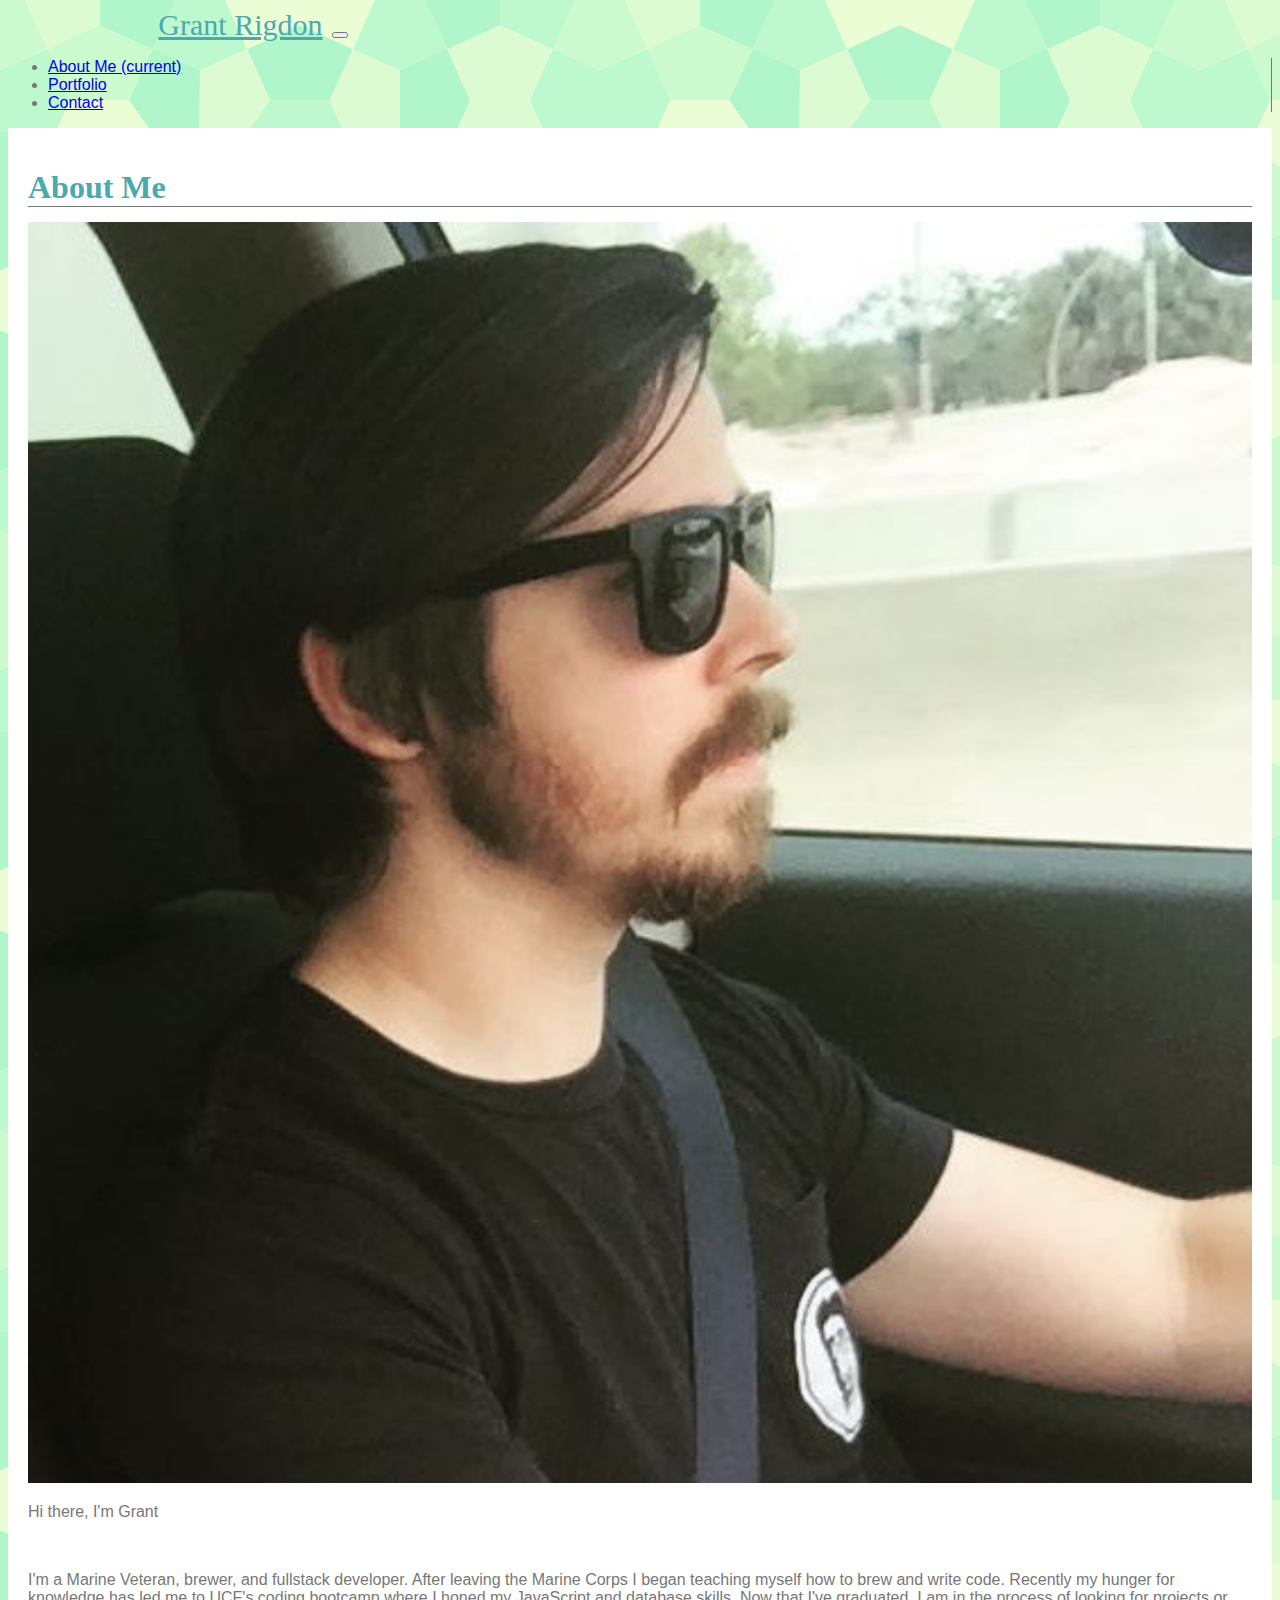
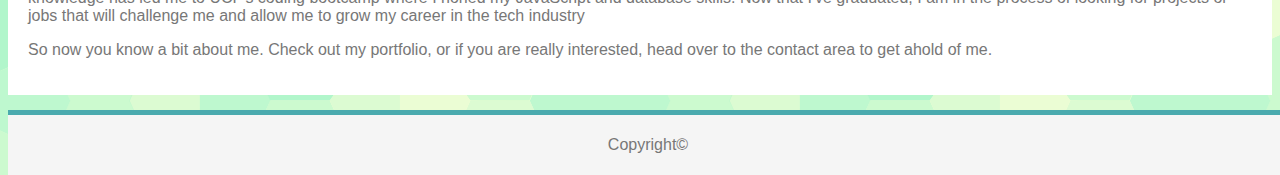
==== index.html @ 8a28193d "updated" ====
<!doctype html>
<html lang="en">

<head>
  <!-- Required meta tags -->
  <meta charset="utf-8">
  <meta name="viewport" content="width=device-width, initial-scale=1, shrink-to-fit=no">

  <!-- Bootstrap CSS -->
  <link rel="stylesheet" href="https://stackpath.bootstrapcdn.com/bootstrap/4.1.3/css/bootstrap.min.css" integrity="sha384-MCw98/SFnGE8fJT3GXwEOngsV7Zt27NXFoaoApmYm81iuXoPkFOJwJ8ERdknLPMO"
    crossorigin="anonymous">
  <link rel="stylesheet" href="assets/style.css">
  <title>About Me</title>

</head>

<body>
  <nav class="navbar navbar-expand-lg navbar-light bg-light">
    <a class="navbar-brand" href="index.html">Grant Rigdon</a>
    <button class="navbar-toggler" type="button" data-toggle="collapse" data-target="#navbarNav" aria-controls="navbarNav"
      aria-expanded="false" aria-label="Toggle navigation">
      <span class="navbar-toggler-icon"></span>
    </button>
    <div class="collapse navbar-collapse" id="navbarNav">
      <ul class="navbar-nav ml-auto">
        <li class="nav-item active">
          <a class="nav-link" href="index.html">About Me <span class="sr-only">(current)</span></a>
        </li>
        <li class="nav-item">
          <a class="nav-link" href="portfolio.html">Portfolio</a>
        </li>
        <li class="nav-item">
          <a class="nav-link" href="contact.html">Contact</a>
        </li>
      </ul>
    </div>
  </nav>
  <div class="container box">
    <h1>About Me</h1>
    <div class="row">
      <div class="col-md-4">
        <img src="assets/pic.jpg">
      </div>
      <div class="col-md-8">
        <p>Hi there, I'm Grant</p>
        <br>
        <p>I'm a Marine Veteran, brewer, and fullstack developer. After leaving the Marine Corps I began teaching myself how to brew and write code. Recently my hunger for knowledge has led me to UCF's coding bootcamp where I honed my JavaScript and database skills. Now that I've graduated, I am in the process of looking for projects or jobs that will challenge me and allow me to grow my career in the tech industry</p>
        <p>So now you know a bit about me. Check out my portfolio, or if you are really interested, head over to the contact area to get ahold of me.</p>
      </div>
    </div>


  </div>
  <footer class="footer">
    <div class="container">
      <span class="text-muted">Copyright&copy;</span>
    </div>
  </footer>

  <!-- Optional JavaScript -->
  <!-- jQuery first, then Popper.js, then Bootstrap JS -->
  <script src="https://code.jquery.com/jquery-3.3.1.slim.min.js" integrity="sha384-q8i/X+965DzO0rT7abK41JStQIAqVgRVzpbzo5smXKp4YfRvH+8abtTE1Pi6jizo"
    crossorigin="anonymous"></script>
  <script src="https://cdnjs.cloudflare.com/ajax/libs/popper.js/1.14.3/umd/popper.min.js" integrity="sha384-ZMP7rVo3mIykV+2+9J3UJ46jBk0WLaUAdn689aCwoqbBJiSnjAK/l8WvCWPIPm49"
    crossorigin="anonymous"></script>
  <script src="https://stackpath.bootstrapcdn.com/bootstrap/4.1.3/js/bootstrap.min.js" integrity="sha384-ChfqqxuZUCnJSK3+MXmPNIyE6ZbWh2IMqE241rYiqJxyMiZ6OW/JmZQ5stwEULTy"
    crossorigin="anonymous"></script>
</body>

</html>
---- assets/style.css ----
html {
    position: relative;
    min-height: 100%;
}

body {
    background-image: url(congruent_pentagon.png);
    font-family: 'Arial', 'Helvetica Neue', Helvetica, sans-serif;
    color: #777777;
}

.navbar-light .navbar-brand {
    font-family: 'Georgia', Times, Times New Roman, serif;
    font-size: 30px;
    margin-left: 11.5%;
    color: #4aaaae;   
    padding: 5px; 
}

.nav-item {
    border-right: #777 solid 1px;
}

.box {
    background-color: #fff;
    margin-top: 15px;
    padding: 20px;
    margin-bottom: 80px;
}

img {
    width: 100%;
    height: auto;
}

.card-img {
    width: 240px;
    height: 240px;
}

h1 {
    color: #4aaaae;
    font-family: 'Georgia', Times, Times New Roman, serif;
    border-bottom: 1px solid #777;
    width: 100%;
    margin-bottom: 15px;
}

.footer {
    position: absolute;
    bottom: 0;
    width: 100%;
    height: 60px;
    line-height: 60px;
    background-color: #f5f5f5;
    text-align: center;
    border-top: 5px solid #4aaaae;
}

.card {
    margin: 20px;
}

.card-title {
    background-color: #4aaaae;
    text-align: center;
    padding: 20px;
    bottom: 15px;
    left: 0px;
    position: absolute;
    width: 100%;
}
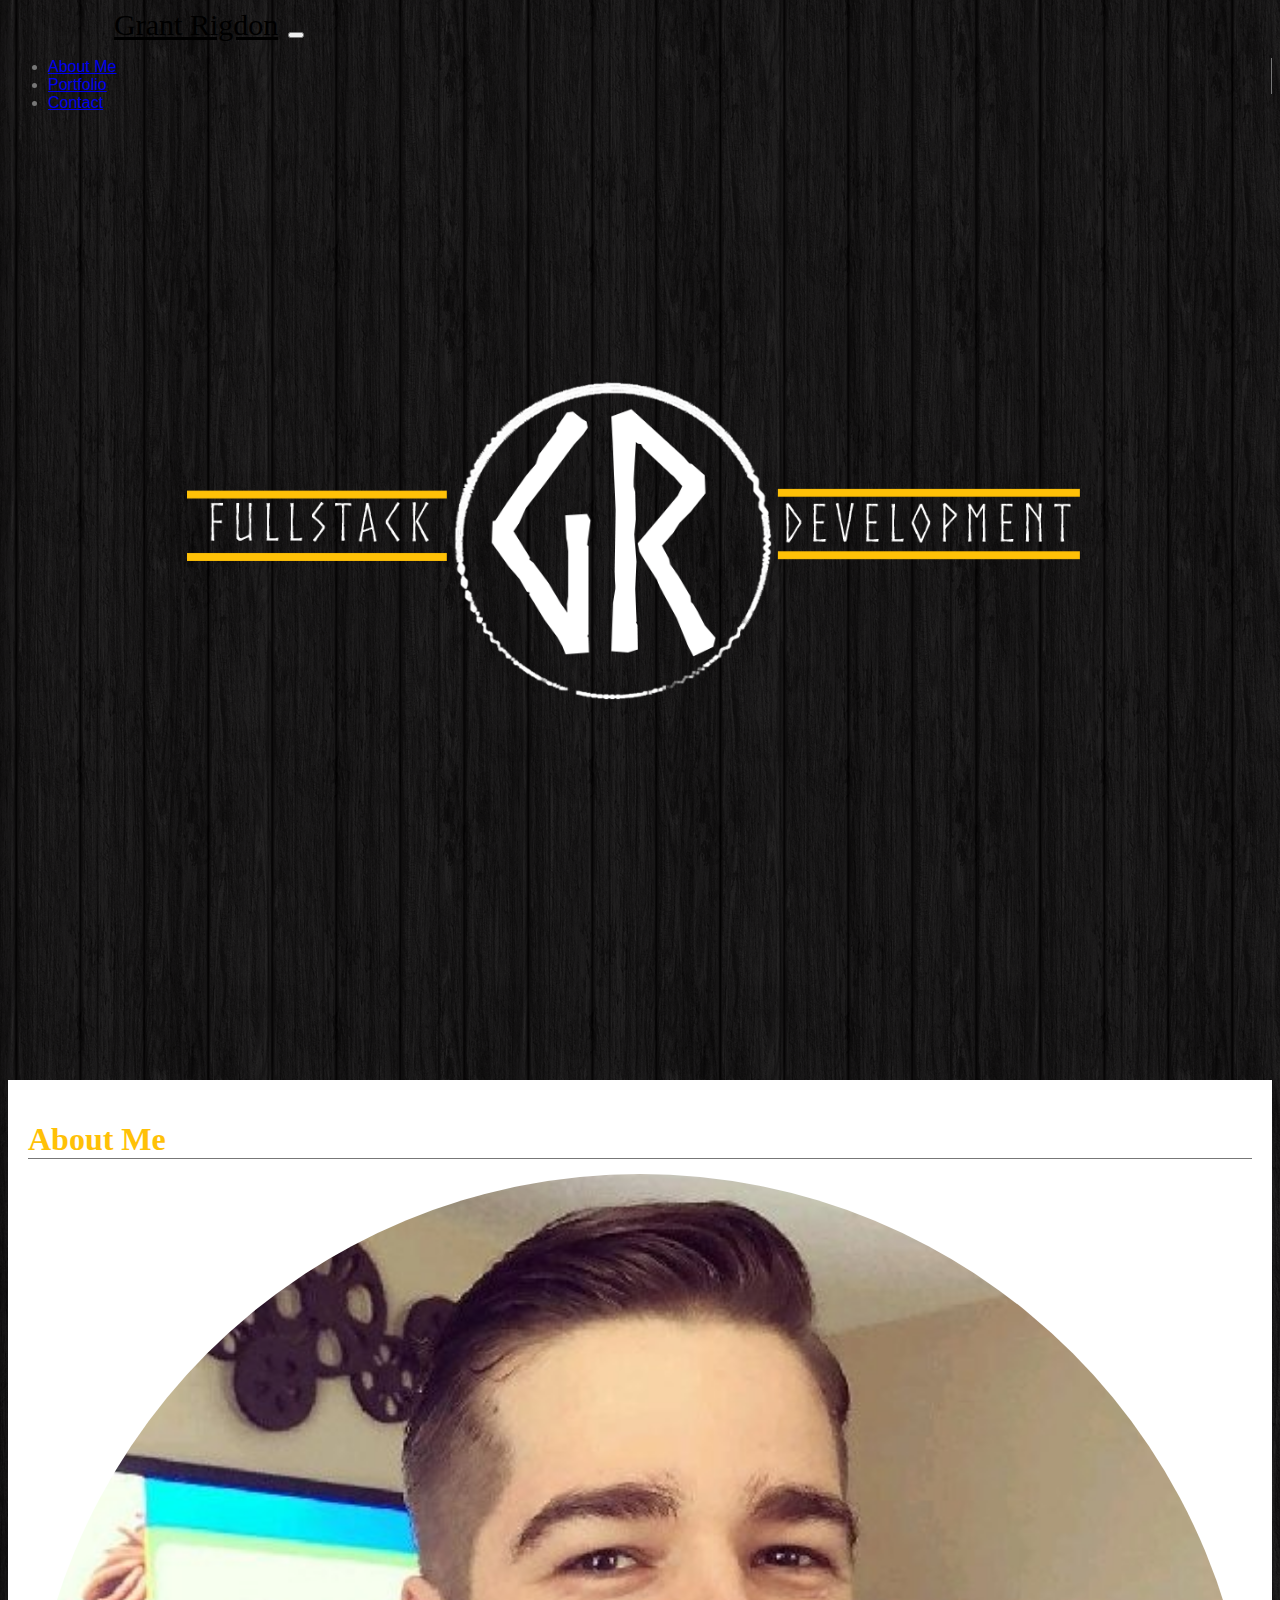
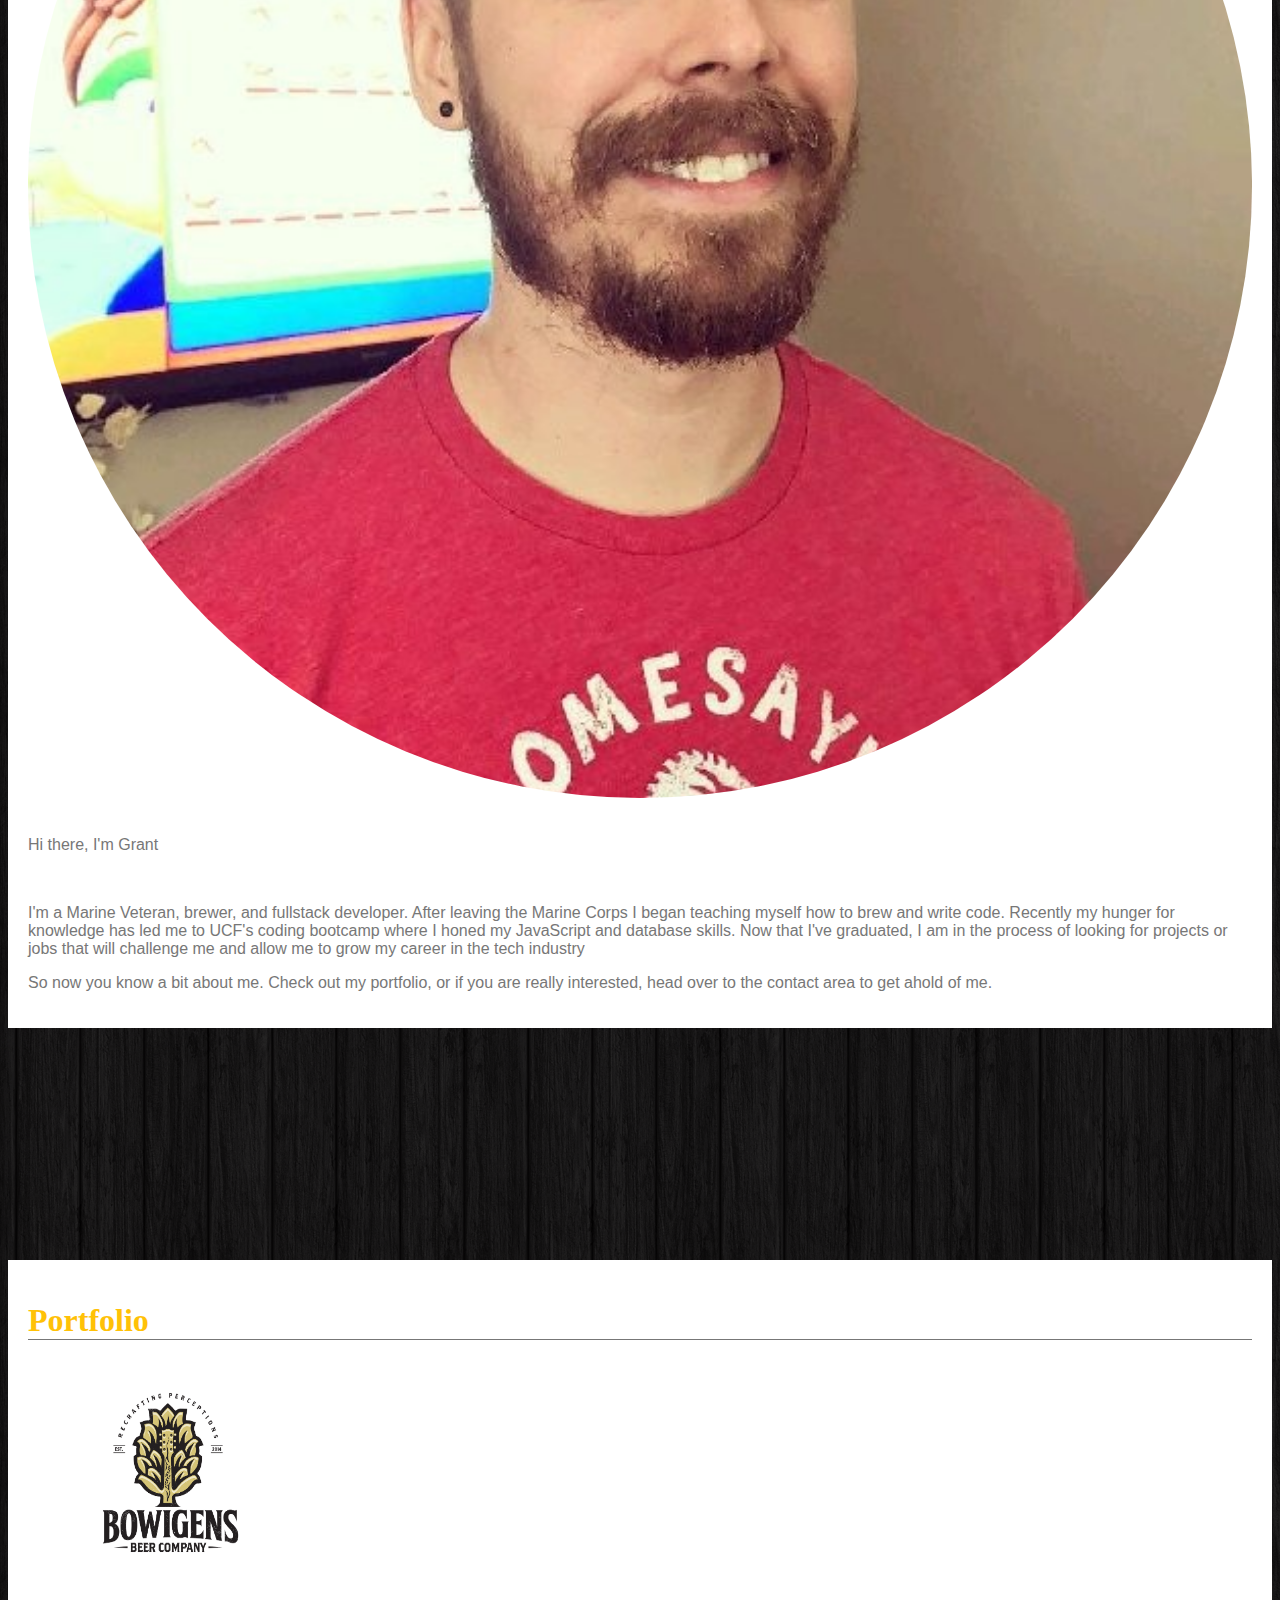
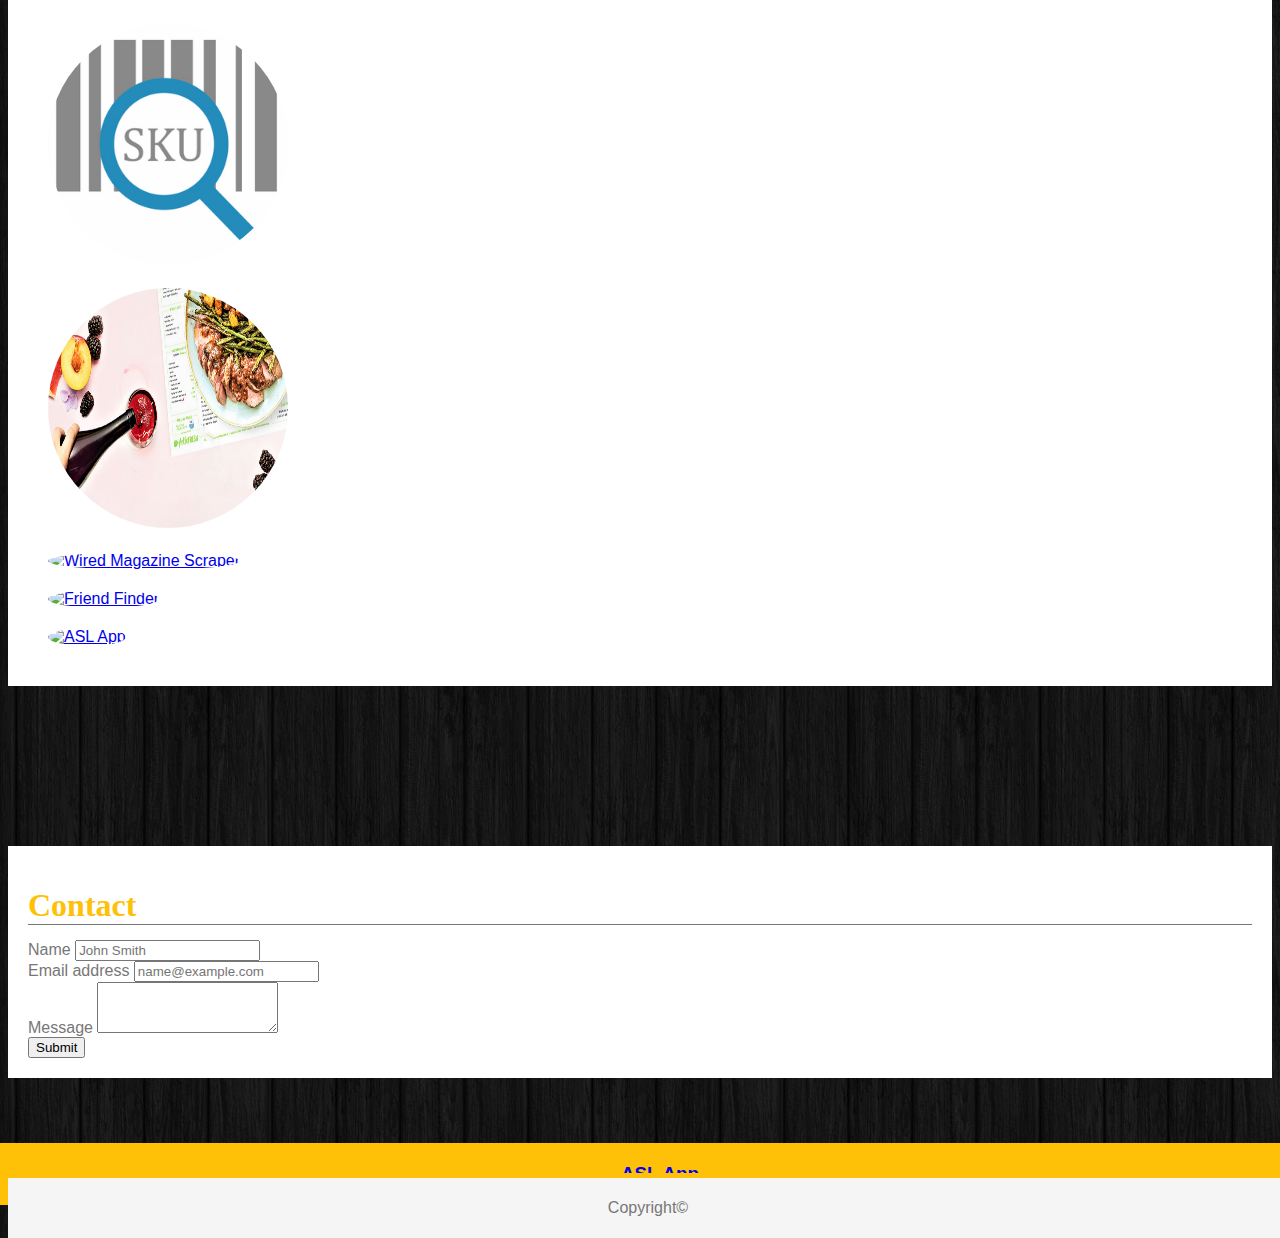
==== commit b2aecfdc: "new coloring" ====
--- a/index.html
+++ b/index.html
@@ -10,38 +10,47 @@
   <link rel="stylesheet" href="https://stackpath.bootstrapcdn.com/bootstrap/4.1.3/css/bootstrap.min.css" integrity="sha384-MCw98/SFnGE8fJT3GXwEOngsV7Zt27NXFoaoApmYm81iuXoPkFOJwJ8ERdknLPMO"
     crossorigin="anonymous">
   <link rel="stylesheet" href="assets/style.css">
-  <title>About Me</title>
+  <title>Grant Rigdon</title>
 
 </head>
 
 <body>
-  <nav class="navbar navbar-expand-lg navbar-light bg-light">
-    <a class="navbar-brand" href="index.html">Grant Rigdon</a>
+  <nav class="navbar navbar-expand-lg fixed-top navbar-light bg-light">
+    <a class="navbar-brand" href="#logo">Grant Rigdon</a>
     <button class="navbar-toggler" type="button" data-toggle="collapse" data-target="#navbarNav" aria-controls="navbarNav"
       aria-expanded="false" aria-label="Toggle navigation">
       <span class="navbar-toggler-icon"></span>
     </button>
     <div class="collapse navbar-collapse" id="navbarNav">
       <ul class="navbar-nav ml-auto">
-        <li class="nav-item active">
-          <a class="nav-link" href="index.html">About Me <span class="sr-only">(current)</span></a>
+        <li class="nav-item line">
+          <a class="nav-link" href="#about">About Me </a>
+        </li>
+        <li class="nav-item line">
+          <a class="nav-link" href="#portfolio">Portfolio</a>
         </li>
         <li class="nav-item">
-          <a class="nav-link" href="portfolio.html">Portfolio</a>
-        </li>
-        <li class="nav-item">
-          <a class="nav-link" href="contact.html">Contact</a>
+          <a class="nav-link" href="#contact">Contact</a>
         </li>
       </ul>
     </div>
   </nav>
+  <div id="logo">
+    <img id="gr" src="assets/GRANT LOGO.png">
+  </div>
+  <div id="about">
+  <br>
+  <br>
+  <br>
+  <br>
   <div class="container box">
     <h1>About Me</h1>
     <div class="row">
       <div class="col-md-4">
-        <img src="assets/pic.jpg">
+        <img src="assets/pic.png">
       </div>
       <div class="col-md-8">
+        <br>
         <p>Hi there, I'm Grant</p>
         <br>
         <p>I'm a Marine Veteran, brewer, and fullstack developer. After leaving the Marine Corps I began teaching myself how to brew and write code. Recently my hunger for knowledge has led me to UCF's coding bootcamp where I honed my JavaScript and database skills. Now that I've graduated, I am in the process of looking for projects or jobs that will challenge me and allow me to grow my career in the tech industry</p>
@@ -49,7 +58,118 @@
       </div>
     </div>
 
-
+  </div>
+  <div id="portfolio">
+  <br>
+  <br>
+  <br>
+  <br>
+    <div class="container box">
+      <h1>Portfolio</h1>
+      <div class="row">
+        <div class="col-m-3">
+          <a href="https://www.bowigens.com/">
+            <div class="card bg-dark text-white">
+            
+              <img class="card-img" src="assets/logo.jpg" alt="Bowigens Beer Co">
+            
+              <div class="card-img-overlay">
+                <h3 class="card-title">Bowigens</h3>
+              </div>
+            </div>
+          </a>
+        </div>
+        <div class="col-m-3">
+          <a href="https://sku-agent.herokuapp.com/">
+            <div class="card bg-dark text-white">
+            
+              <img class="card-img" src="assets/sku.png" alt="Bowigens Beer Co">
+            
+              <div class="card-img-overlay">
+                <h3 class="card-title">Sku-Agent</h3>
+              </div>
+            </div>
+          </a>
+          
+        </div>
+      
+        <div class="col-m-3">
+          <a href="https://grant-rigdon.github.io/wine-down-4-what/">
+            <div class="card bg-dark text-white">
+            
+              <img class="card-img" src="assets/image1.v2.jpg" alt="wine down 4 what">
+            
+              <div class="card-img-overlay">
+                <h3 class="card-title">Wine Down 4 What</h3>
+              </div>
+            </div>
+          </a>
+        </div>
+      </div>
+      <div class="row">        
+        <div class="col-m-3">
+          <a href="https://morning-peak-99866.herokuapp.com/">
+            <div class="card bg-dark text-white">
+            
+              <img class="card-img" src="http://www.userlogos.org/files/logos/Han%20Hong/wired.gif" alt="Wired Magazine Scraper">
+            
+              <div class="card-img-overlay">
+                <h3 class="card-title">Mongo Scraper</h3>
+              </div>
+            </div>
+          </a>
+        </div>
+           
+      
+        <div class="col-m-3">
+          <a href="https://secure-mesa-75702.herokuapp.com/">
+            <div class="card bg-dark text-white">
+            
+              <img class="card-img" src="https://i1.wp.com/www.statravel.co.uk/static/uk_division_web_live/assets/UK_division_Active/Studentbeans_200x133.jpg?zoom=2" alt="Friend Finder">
+            
+              <div class="card-img-overlay">
+                <h3 class="card-title">Friend Finder</h3>
+              </div>
+            </div>
+          </a>
+        </div>
+      
+        <div class="col-m-3">
+          <a href="https://asl-app.herokuapp.com/">
+            <div class="card bg-dark text-white">
+            
+              <img class="card-img" src="https://i2.wp.com/studybreaks.com/wp-content/uploads/2016/06/asl.jpg?w=2000&ssl=1" alt="ASL App">
+            
+              <div class="card-img-overlay">
+                <h3 class="card-title">ASL App</h3>
+              </div>
+            </div>
+          </a>
+        </div>
+      </div> 
+      </div>
+    </div>
+  </div>
+  </div>
+  <div id="contact">
+    <div class="container box">
+      <h1>Contact</h1>
+      <form>
+        <div class="form-group">
+          <label for="exampleFormControlInput1">Name</label>
+          <input type="name" class="form-control" id="exampleFormControlInput1" placeholder="John Smith">
+        </div>
+        <div class="form-group">
+          <label for="exampleFormControlInput1">Email address</label>
+          <input type="email" class="form-control" id="exampleFormControlInput1" placeholder="name@example.com">
+        </div>
+        <div class="form-group">
+          <label for="exampleFormControlTextarea1">Message</label>
+          <textarea class="form-control" id="exampleFormControlTextarea1" rows="3"></textarea>
+        </div>
+        <button type="submit" class="btn btn-secondary">Submit</button>
+      </form>
+    </div>
   </div>
   <footer class="footer">
     <div class="container">
@@ -59,12 +179,13 @@
 
   <!-- Optional JavaScript -->
   <!-- jQuery first, then Popper.js, then Bootstrap JS -->
-  <script src="https://code.jquery.com/jquery-3.3.1.slim.min.js" integrity="sha384-q8i/X+965DzO0rT7abK41JStQIAqVgRVzpbzo5smXKp4YfRvH+8abtTE1Pi6jizo"
+  <script src="https://code.jquery.com/jquery-3.3.1.min.js" integrity="sha384-q8i/X+965DzO0rT7abK41JStQIAqVgRVzpbzo5smXKp4YfRvH+8abtTE1Pi6jizo"
     crossorigin="anonymous"></script>
   <script src="https://cdnjs.cloudflare.com/ajax/libs/popper.js/1.14.3/umd/popper.min.js" integrity="sha384-ZMP7rVo3mIykV+2+9J3UJ46jBk0WLaUAdn689aCwoqbBJiSnjAK/l8WvCWPIPm49"
     crossorigin="anonymous"></script>
   <script src="https://stackpath.bootstrapcdn.com/bootstrap/4.1.3/js/bootstrap.min.js" integrity="sha384-ChfqqxuZUCnJSK3+MXmPNIyE6ZbWh2IMqE241rYiqJxyMiZ6OW/JmZQ5stwEULTy"
     crossorigin="anonymous"></script>
+  
 </body>
 
 </html>--- a/assets/style.css
+++ b/assets/style.css
@@ -1,10 +1,11 @@
 html {
     position: relative;
     min-height: 100%;
+    scroll-behavior: smooth;
 }
 
 body {
-    background-image: url(congruent_pentagon.png);
+    background-image: url(dark_wood.png);
     font-family: 'Arial', 'Helvetica Neue', Helvetica, sans-serif;
     color: #777777;
 }
@@ -12,25 +13,26 @@
 .navbar-light .navbar-brand {
     font-family: 'Georgia', Times, Times New Roman, serif;
     font-size: 30px;
-    margin-left: 11.5%;
-    color: #4aaaae;   
+    margin-left: 8%;
+    color: #000000;   
     padding: 5px; 
 }
 
-.nav-item {
+.line {
     border-right: #777 solid 1px;
 }
 
 .box {
     background-color: #fff;
-    margin-top: 15px;
+    margin-top: 10 rem;
     padding: 20px;
-    margin-bottom: 80px;
+    margin-bottom: 10rem;
 }
 
 img {
     width: 100%;
     height: auto;
+    border-radius: 50%;
 }
 
 .card-img {
@@ -39,7 +41,7 @@
 }
 
 h1 {
-    color: #4aaaae;
+    color: #ffc107;
     font-family: 'Georgia', Times, Times New Roman, serif;
     border-bottom: 1px solid #777;
     width: 100%;
@@ -54,7 +56,7 @@
     line-height: 60px;
     background-color: #f5f5f5;
     text-align: center;
-    border-top: 5px solid #4aaaae;
+    border-top: 5px solid #ffc107;
 }
 
 .card {
@@ -62,11 +64,20 @@
 }
 
 .card-title {
-    background-color: #4aaaae;
+    background-color: #ffc107;
     text-align: center;
     padding: 20px;
     bottom: 15px;
     left: 0px;
     position: absolute;
     width: 100%;
-}+}
+
+#gr {
+    display: block;
+    height: 55rem;
+    width: auto;
+    margin-left: auto;
+    margin-right: auto;
+}
+
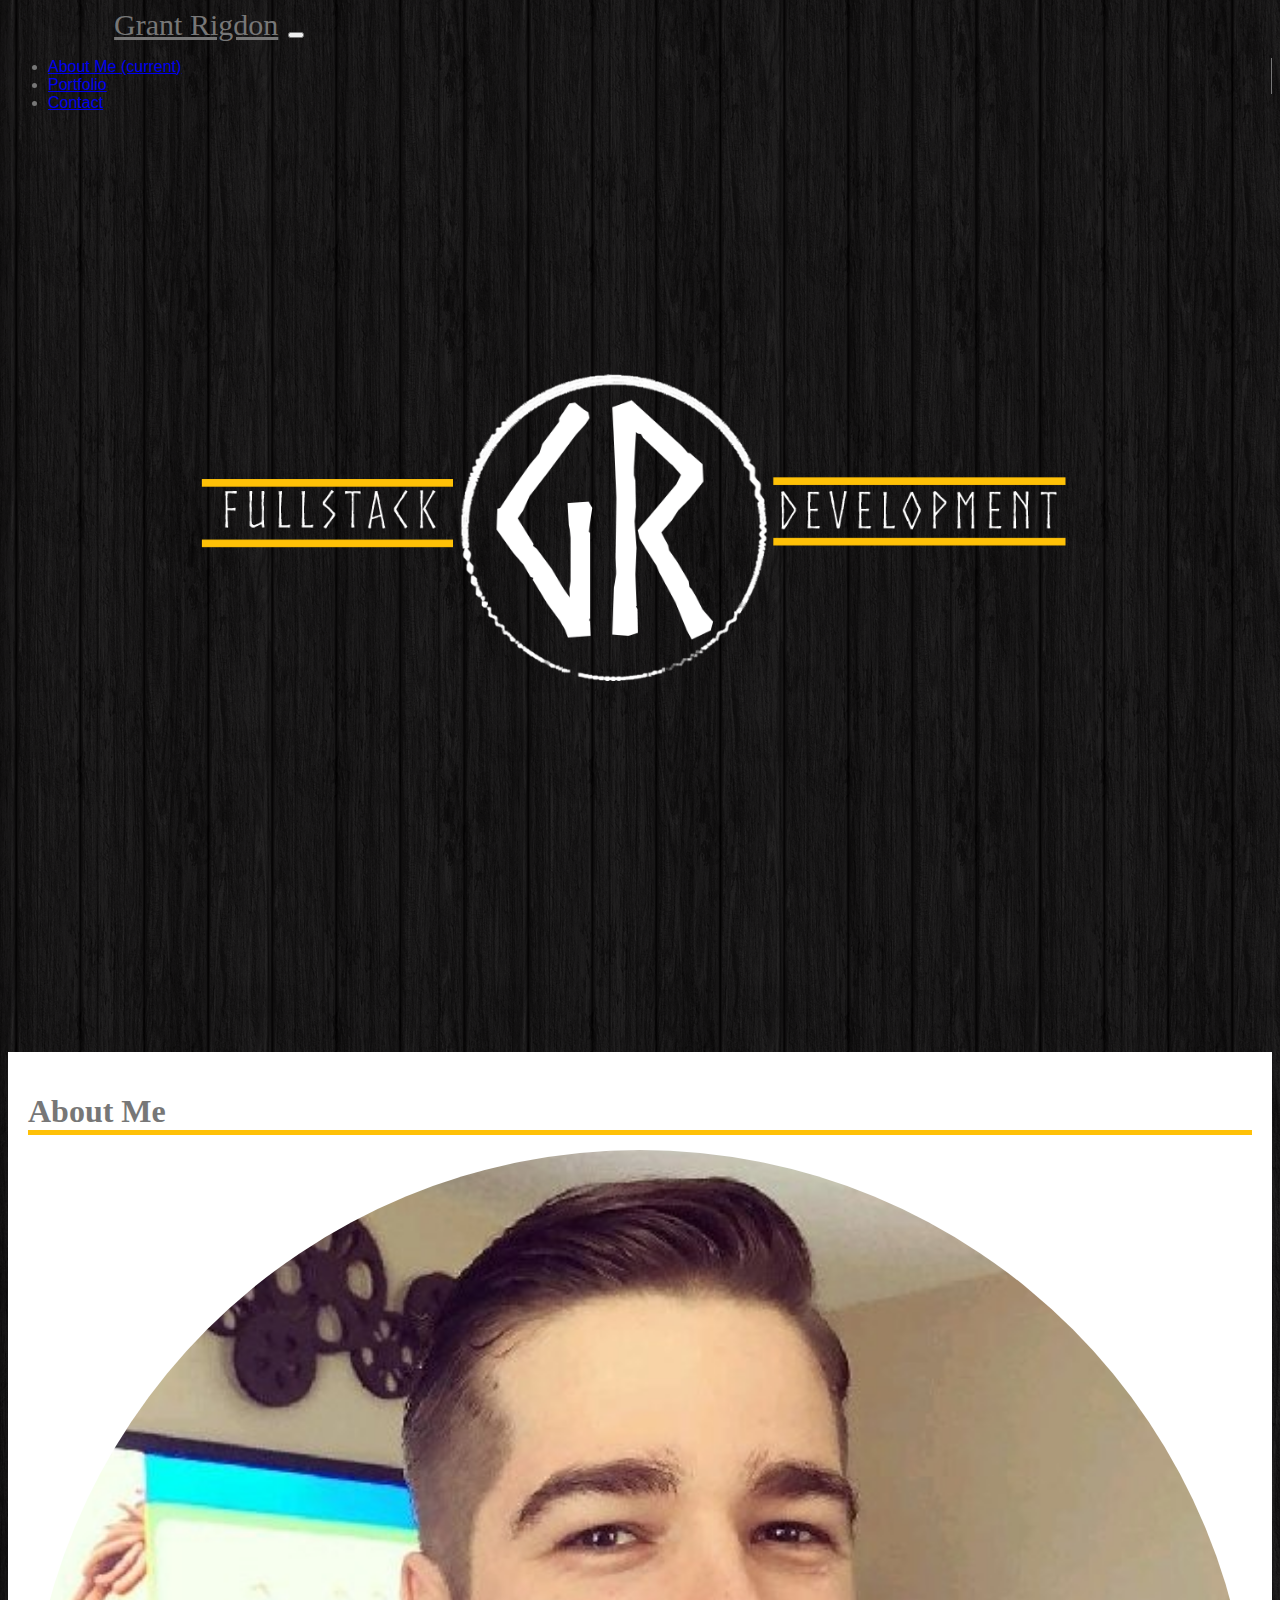
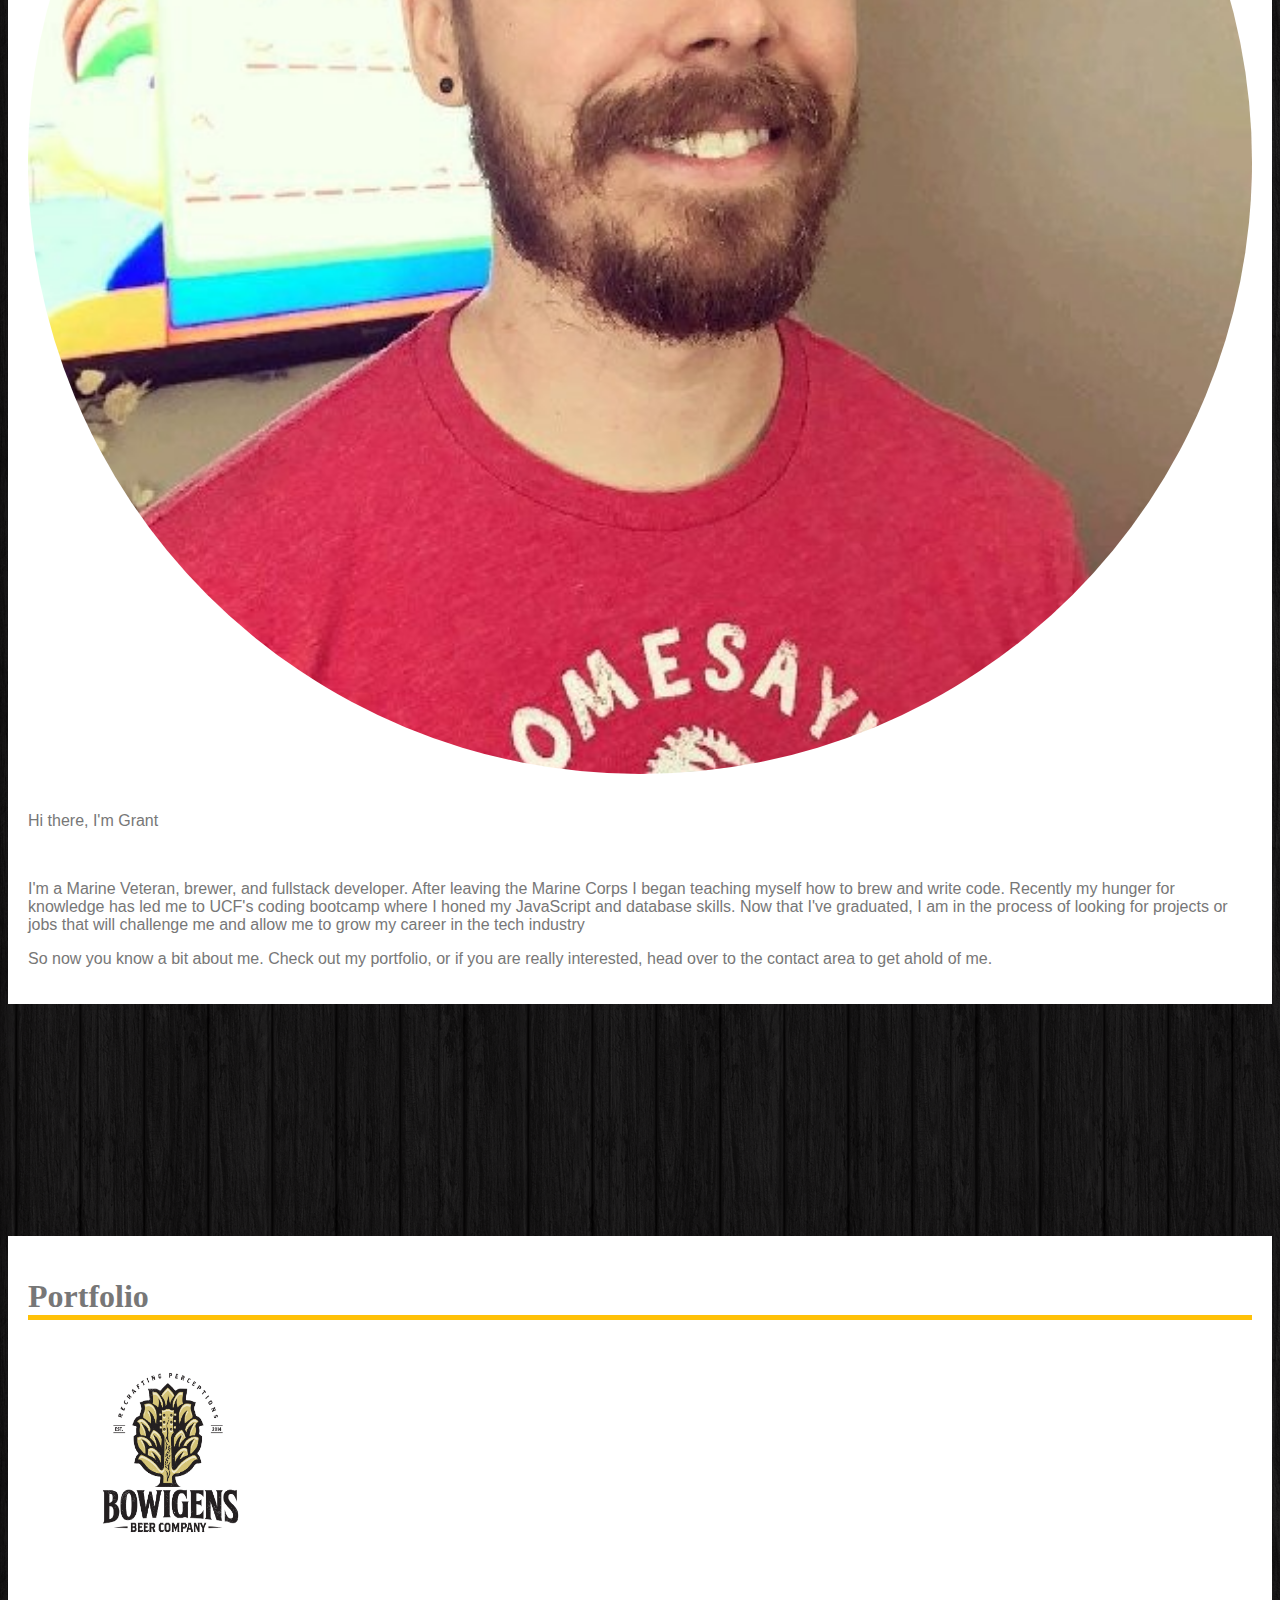
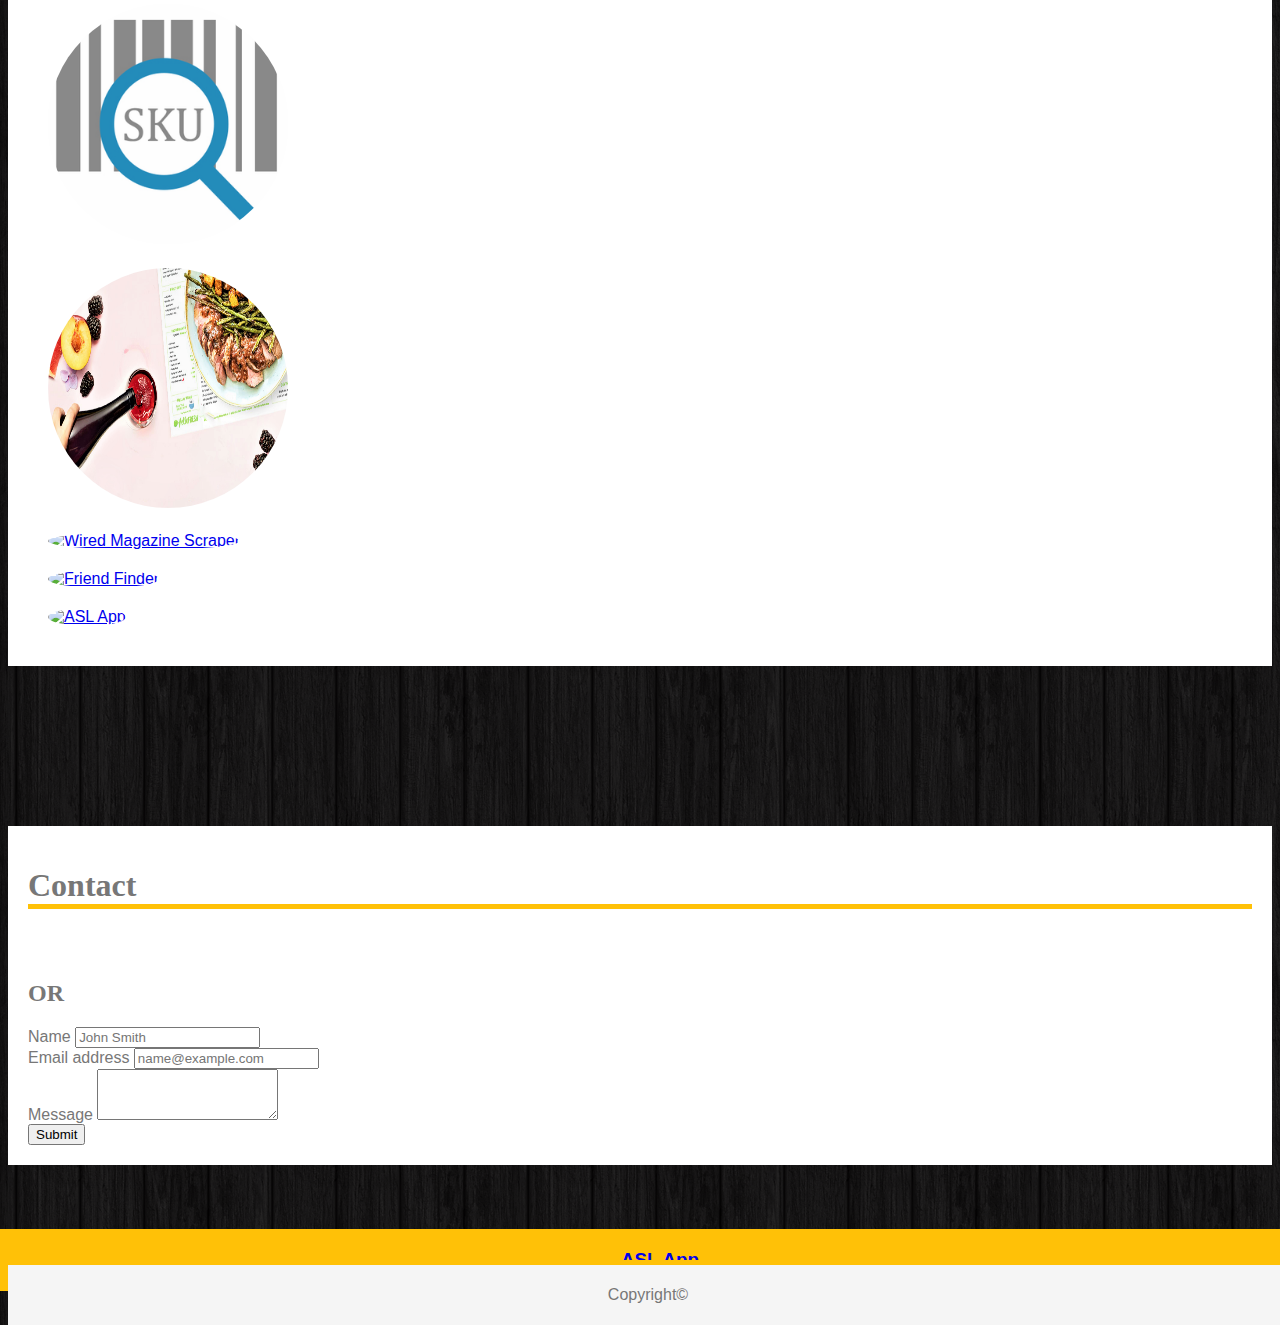
==== commit b7ba2888: "form updated" ====
--- a/index.html
+++ b/index.html
@@ -5,7 +5,7 @@
   <!-- Required meta tags -->
   <meta charset="utf-8">
   <meta name="viewport" content="width=device-width, initial-scale=1, shrink-to-fit=no">
-
+  <link rel="stylesheet" href="https://use.fontawesome.com/releases/v5.7.2/css/all.css" integrity="sha384-fnmOCqbTlWIlj8LyTjo7mOUStjsKC4pOpQbqyi7RrhN7udi9RwhKkMHpvLbHG9Sr" crossorigin="anonymous">
   <!-- Bootstrap CSS -->
   <link rel="stylesheet" href="https://stackpath.bootstrapcdn.com/bootstrap/4.1.3/css/bootstrap.min.css" integrity="sha384-MCw98/SFnGE8fJT3GXwEOngsV7Zt27NXFoaoApmYm81iuXoPkFOJwJ8ERdknLPMO"
     crossorigin="anonymous">
@@ -24,7 +24,7 @@
     <div class="collapse navbar-collapse" id="navbarNav">
       <ul class="navbar-nav ml-auto">
         <li class="nav-item line">
-          <a class="nav-link" href="#about">About Me </a>
+          <a class="nav-link" href="#about">About Me <span class="sr-only">(current)</span></a>
         </li>
         <li class="nav-item line">
           <a class="nav-link" href="#portfolio">Portfolio</a>
@@ -35,7 +35,7 @@
       </ul>
     </div>
   </nav>
-  <div id="logo">
+  <div id="logo" class="col-12">
     <img id="gr" src="assets/GRANT LOGO.png">
   </div>
   <div id="about">
@@ -154,21 +154,38 @@
   <div id="contact">
     <div class="container box">
       <h1>Contact</h1>
-      <form>
-        <div class="form-group">
-          <label for="exampleFormControlInput1">Name</label>
-          <input type="name" class="form-control" id="exampleFormControlInput1" placeholder="John Smith">
-        </div>
-        <div class="form-group">
-          <label for="exampleFormControlInput1">Email address</label>
-          <input type="email" class="form-control" id="exampleFormControlInput1" placeholder="name@example.com">
-        </div>
-        <div class="form-group">
-          <label for="exampleFormControlTextarea1">Message</label>
-          <textarea class="form-control" id="exampleFormControlTextarea1" rows="3"></textarea>
-        </div>
-        <button type="submit" class="btn btn-secondary">Submit</button>
-      </form>
+      <div class="row">
+        <div id="icons" class="col-md-4">
+            <a href="https://www.linkedin.com/in/grant-rigdon/"><i class="fab fa-linkedin fa-5x icons"></i></a>
+            <br>
+            <a href="https://github.com/Grant-Rigdon"><i class="fab fa-github-square fa-5x icons"></i></a>
+            <br>
+            <a href="assets/Grant Resume.pdf"><i class="fas fa-file-alt fa-5x icons"></i></a>
+        </div>
+        <div id="or" class="col-md-2">
+          <h2>OR</h2>
+        </div>
+        <div class="col-md-6">
+          <form action="https://formspree.io/grigdon13@gmail.com" method="POST" >
+            <div class="form-group">
+              <label for="exampleFormControlInput1">Name</label>
+              <input name="name" type="name" class="form-control" id="exampleFormControlInput1" placeholder="John Smith">
+            </div>
+            <div class="form-group">
+              <label for="exampleFormControlInput1">Email address</label>
+              <input name="email" type="email" class="form-control" id="exampleFormControlInput1" placeholder="name@example.com">
+            </div>
+            <div class="form-group">
+              <label for="message">Message</label>
+              <textarea name="message" class="form-control" id="message" rows="3"></textarea>
+            </div>
+            <button type="submit" class="btn btn-warning">Submit</button>
+            <input type="hidden" name="body" />
+          </form>
+          
+        </div>
+      
+      </div>
     </div>
   </div>
   <footer class="footer">
@@ -179,12 +196,17 @@
 
   <!-- Optional JavaScript -->
   <!-- jQuery first, then Popper.js, then Bootstrap JS -->
-  <script src="https://code.jquery.com/jquery-3.3.1.min.js" integrity="sha384-q8i/X+965DzO0rT7abK41JStQIAqVgRVzpbzo5smXKp4YfRvH+8abtTE1Pi6jizo"
+  <script src="https://code.jquery.com/jquery-3.3.1.slim.min.js" integrity="sha384-q8i/X+965DzO0rT7abK41JStQIAqVgRVzpbzo5smXKp4YfRvH+8abtTE1Pi6jizo"
     crossorigin="anonymous"></script>
   <script src="https://cdnjs.cloudflare.com/ajax/libs/popper.js/1.14.3/umd/popper.min.js" integrity="sha384-ZMP7rVo3mIykV+2+9J3UJ46jBk0WLaUAdn689aCwoqbBJiSnjAK/l8WvCWPIPm49"
     crossorigin="anonymous"></script>
   <script src="https://stackpath.bootstrapcdn.com/bootstrap/4.1.3/js/bootstrap.min.js" integrity="sha384-ChfqqxuZUCnJSK3+MXmPNIyE6ZbWh2IMqE241rYiqJxyMiZ6OW/JmZQ5stwEULTy"
     crossorigin="anonymous"></script>
+<script>
+    $(".btn-warning").on("click",() => {
+      $(".form-control").val()=""
+    })
+</script>
   
 </body>
 
--- a/assets/style.css
+++ b/assets/style.css
@@ -14,7 +14,7 @@
     font-family: 'Georgia', Times, Times New Roman, serif;
     font-size: 30px;
     margin-left: 8%;
-    color: #000000;   
+    color: #777;   
     padding: 5px; 
 }
 
@@ -41,9 +41,9 @@
 }
 
 h1 {
-    color: #ffc107;
+    color: #777;
     font-family: 'Georgia', Times, Times New Roman, serif;
-    border-bottom: 1px solid #777;
+    border-bottom: 5px solid #ffc107;
     width: 100%;
     margin-bottom: 15px;
 }
@@ -75,9 +75,27 @@
 
 #gr {
     display: block;
-    height: 55rem;
-    width: auto;
+    height: auto;
+    width: 75%;
     margin-left: auto;
     margin-right: auto;
 }
 
+#icons {
+    margin: auto;
+}
+
+.icons {
+    display: block;
+    text-align: center;
+    margin: auto;
+    color: #777;
+    
+}
+
+#or {
+    margin: auto;
+    font-family: 'Georgia', Times, Times New Roman, serif;
+    
+}
+
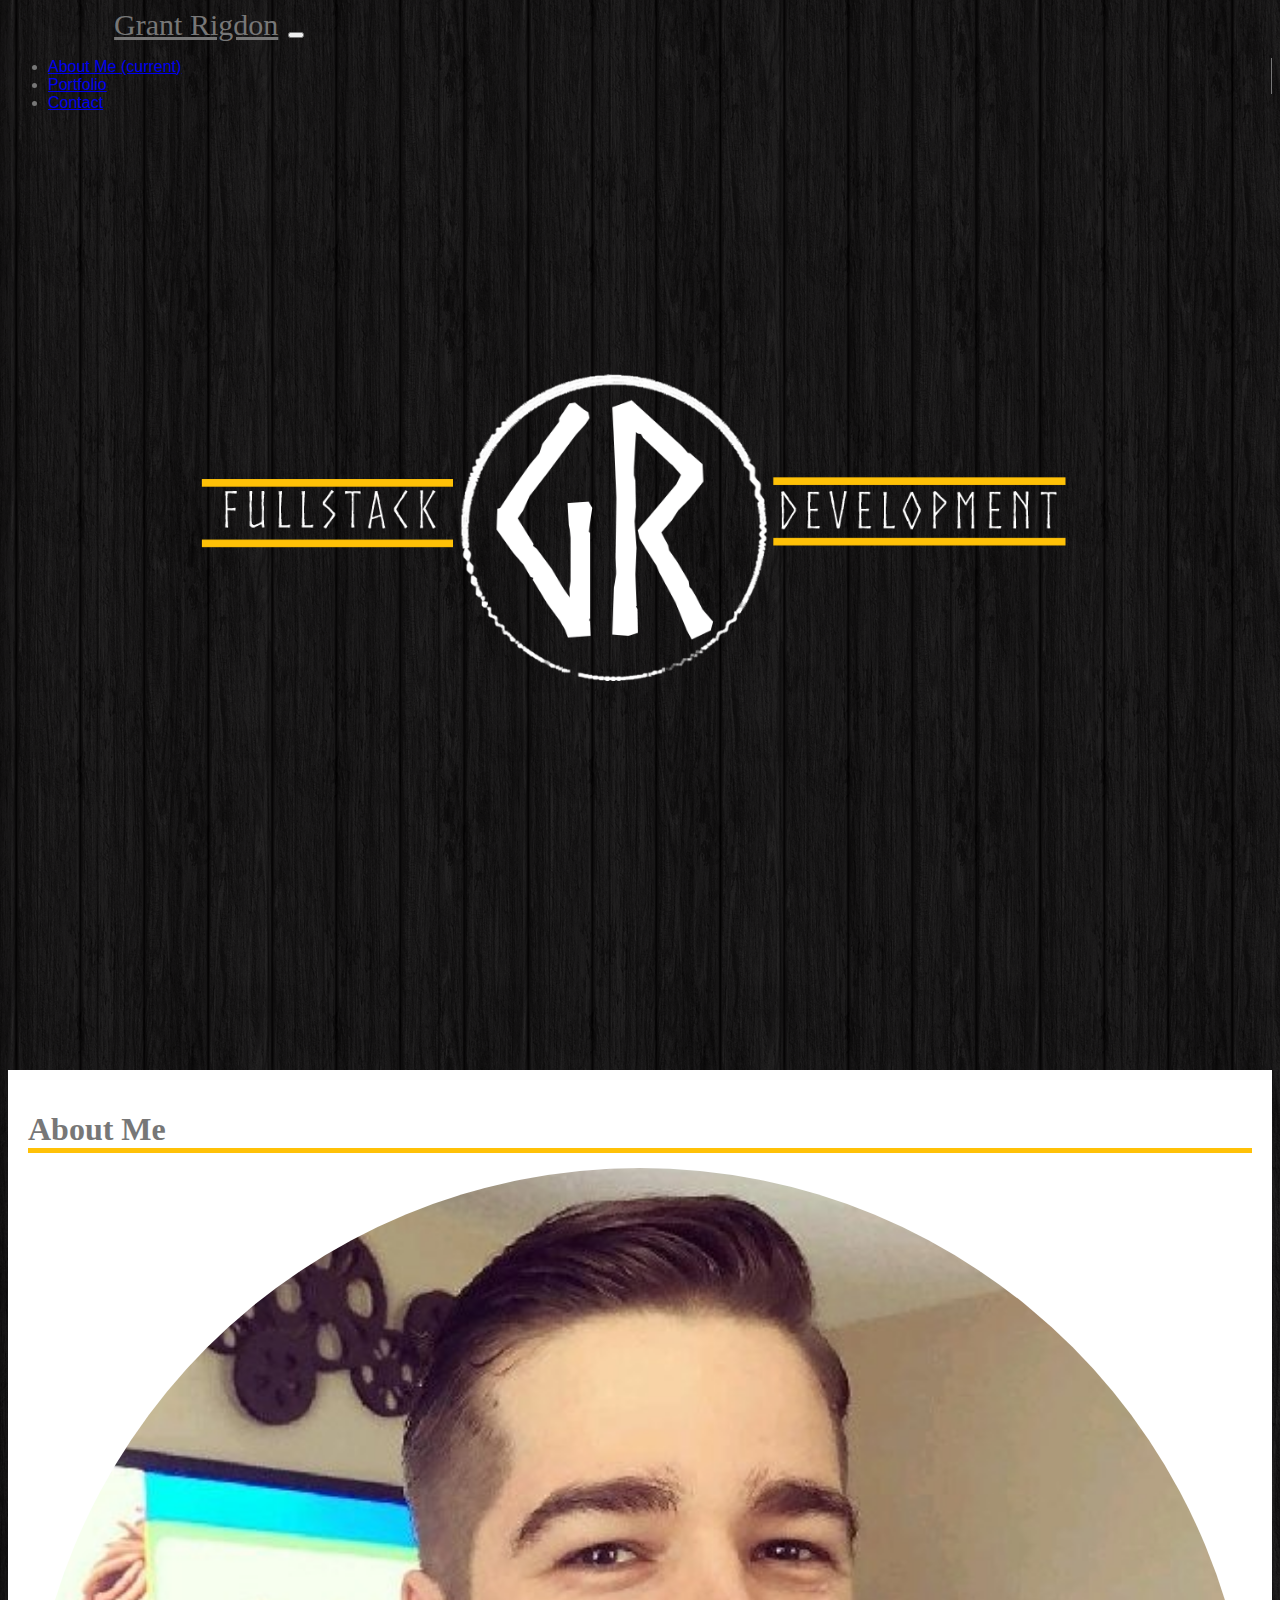
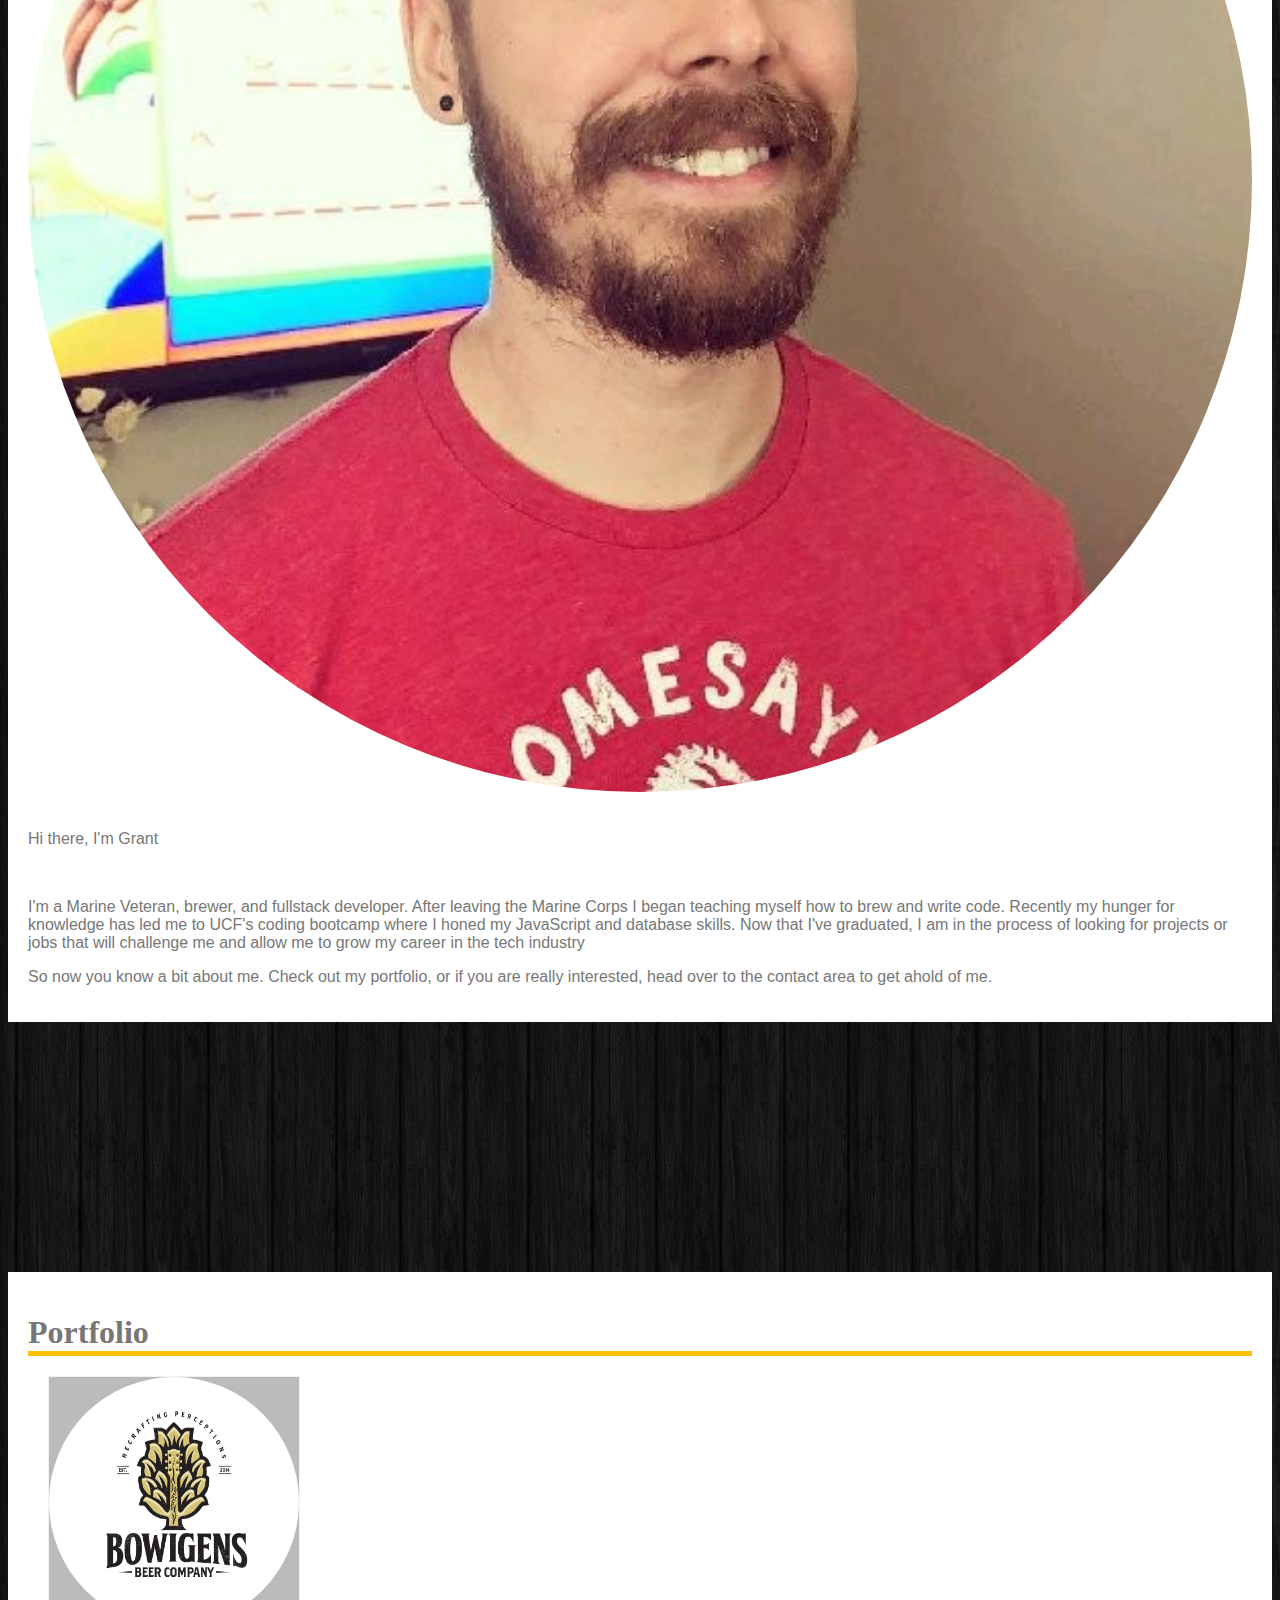
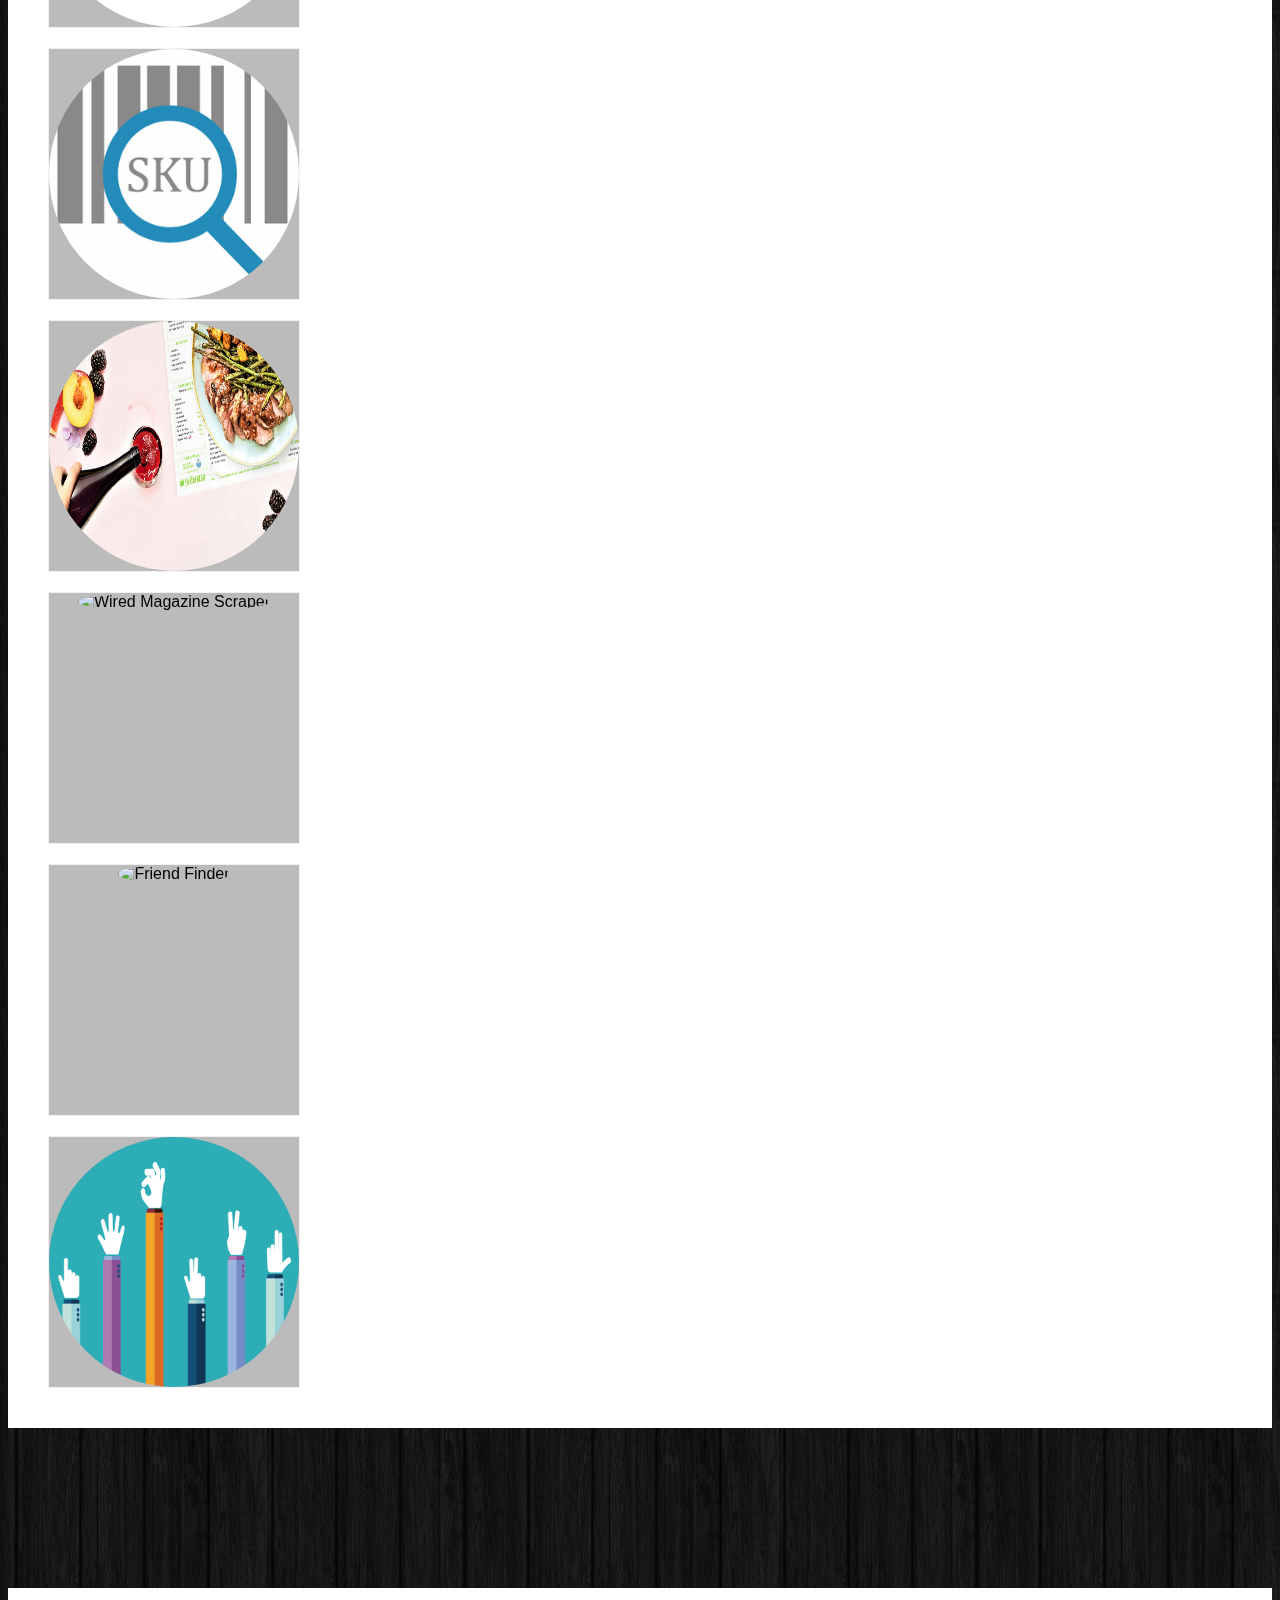
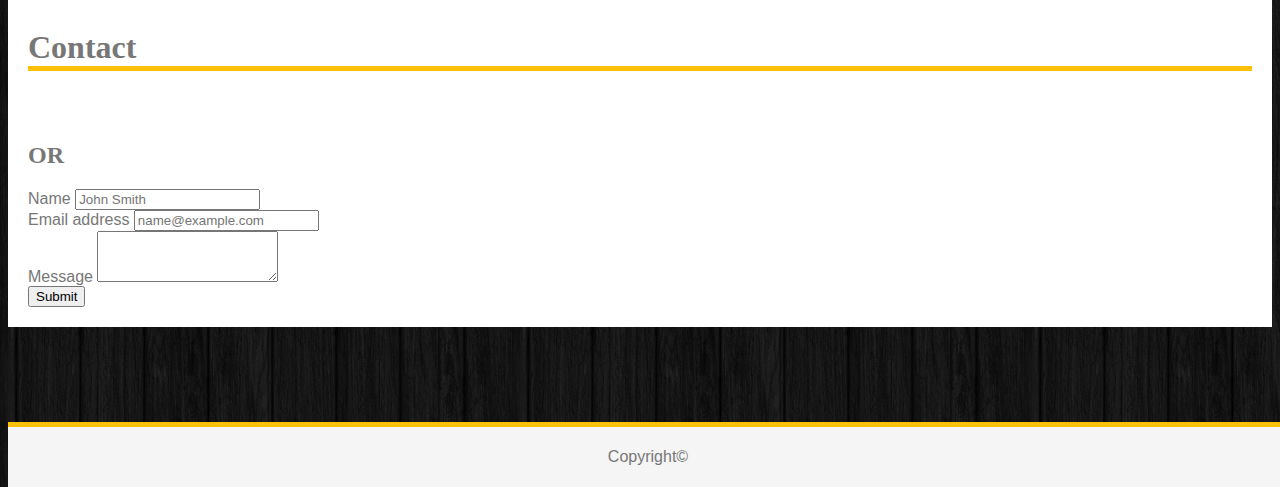
==== commit ed1cd1c5: "cards updated" ====
--- a/index.html
+++ b/index.html
@@ -43,6 +43,7 @@
   <br>
   <br>
   <br>
+  <br>
   <div class="container box">
     <h1>About Me</h1>
     <div class="row">
@@ -64,84 +65,107 @@
   <br>
   <br>
   <br>
+  <br>
     <div class="container box">
       <h1>Portfolio</h1>
       <div class="row">
-        <div class="col-m-3">
+        <div class="col-md-4">
           <a href="https://www.bowigens.com/">
-            <div class="card bg-dark text-white">
-            
-              <img class="card-img" src="assets/logo.jpg" alt="Bowigens Beer Co">
-            
-              <div class="card-img-overlay">
-                <h3 class="card-title">Bowigens</h3>
-              </div>
-            </div>
-          </a>
-        </div>
-        <div class="col-m-3">
+            <div class="card flip-card">
+              <div class="flip-card-inner">
+                <div class="flip-card-front">            
+                  <img class="card-img" src="assets/logo.jpg" alt="Bowigens Beer Co">
+                </div>
+                <div class="flip-card-back">
+                  <h2 class="card-title">Bowigens Beer Company</h2>
+                  <p>Brewery Website</p>
+                </div>
+              </div>
+            </div>
+          </a>
+        </div>
+        <div class="col-md-4">
           <a href="https://sku-agent.herokuapp.com/">
-            <div class="card bg-dark text-white">
-            
-              <img class="card-img" src="assets/sku.png" alt="Bowigens Beer Co">
-            
-              <div class="card-img-overlay">
-                <h3 class="card-title">Sku-Agent</h3>
+            <div class="card flip-card">
+                <div class="flip-card-inner">
+                  <div class="flip-card-front">
+                    <img class="card-img" src="assets/sku.png" alt="Bowigens Beer Co">
+                  </div>
+                  <div class="flip-card-back">
+                    <h2 class="card-title">Sku-Agent</h2>
+                    <p>Inventory Management System</p>
+                    <p>Primary Responsibilities: backend logic and MongoDB structure</p>
+                  </div>
               </div>
             </div>
           </a>
           
         </div>
       
-        <div class="col-m-3">
+        <div class="col-md-4">
           <a href="https://grant-rigdon.github.io/wine-down-4-what/">
-            <div class="card bg-dark text-white">
-            
-              <img class="card-img" src="assets/image1.v2.jpg" alt="wine down 4 what">
-            
-              <div class="card-img-overlay">
-                <h3 class="card-title">Wine Down 4 What</h3>
+            <div class="card flip-card">
+                <div class="flip-card-inner">
+                  <div class="flip-card-front">
+                    <img class="card-img" src="assets/image1.v2.jpg" alt="wine down 4 what">
+                  </div>
+                  <div class="flip-card-back">
+                    <h2 class="card-title">Wine Down 4 What</h2>
+                    <p>Wine and Food Pairing Website</p>
+                    <p>Primary Responsibilities: backend logic and API setup</p>
+                  </div>
               </div>
             </div>
           </a>
         </div>
       </div>
       <div class="row">        
-        <div class="col-m-3">
+        <div class="col-md-4">
           <a href="https://morning-peak-99866.herokuapp.com/">
-            <div class="card bg-dark text-white">
-            
-              <img class="card-img" src="http://www.userlogos.org/files/logos/Han%20Hong/wired.gif" alt="Wired Magazine Scraper">
-            
-              <div class="card-img-overlay">
-                <h3 class="card-title">Mongo Scraper</h3>
+            <div class="card flip-card">
+                <div class="flip-card-inner">
+                  <div class="flip-card-front">
+                    <img class="card-img" src="http://www.userlogos.org/files/logos/Han%20Hong/wired.gif" alt="Wired Magazine Scraper">
+                  </div>
+                  <div class="flip-card-back">
+                    <h2 class="card-title">Mongo Scraper</h2>
+                    <p>Article Scraping Website</p>                  
+
+                  </div>
               </div>
             </div>
           </a>
         </div>
            
       
-        <div class="col-m-3">
+        <div class="col-md-4">
           <a href="https://secure-mesa-75702.herokuapp.com/">
-            <div class="card bg-dark text-white">
-            
-              <img class="card-img" src="https://i1.wp.com/www.statravel.co.uk/static/uk_division_web_live/assets/UK_division_Active/Studentbeans_200x133.jpg?zoom=2" alt="Friend Finder">
-            
-              <div class="card-img-overlay">
-                <h3 class="card-title">Friend Finder</h3>
-              </div>
-            </div>
-          </a>
-        </div>
-      
-        <div class="col-m-3">
+            <div class="card flip-card">
+                <div class="flip-card-inner">
+                  <div class="flip-card-front">
+                    <img class="card-img" src="https://i1.wp.com/www.statravel.co.uk/static/uk_division_web_live/assets/UK_division_Active/Studentbeans_200x133.jpg?zoom=2" alt="Friend Finder">
+                  </div>
+                  <div class="flip-card-back">
+                    <h2 class="card-title">Friend Finder</h2>
+                    <p>A website that matches people based on survey answers</p>
+                  </div>
+              </div>
+            </div>
+          </a>
+        </div>
+      
+        <div class="col-md-4">
           <a href="https://asl-app.herokuapp.com/">
-            <div class="card bg-dark text-white">
-            
-              <img class="card-img" src="https://i2.wp.com/studybreaks.com/wp-content/uploads/2016/06/asl.jpg?w=2000&ssl=1" alt="ASL App">
-            
-              <div class="card-img-overlay">
-                <h3 class="card-title">ASL App</h3>
+            <div class="card flip-card">
+                <div class="flip-card-inner">
+                  <div class="flip-card-front">
+                    <img class="card-img" src="assets/sign-language-1.png" alt="ASL App">
+                  </div>
+                  <div class="flip-card-back">
+                    <h2 class="card-title">ASL App</h2>
+                    <p>ASL Resources Website</p>
+                    <p> Primary Responsibilities: backend logic and MySQL structure</p>
+                  </div>
               </div>
             </div>
           </a>
@@ -180,7 +204,7 @@
               <textarea name="message" class="form-control" id="message" rows="3"></textarea>
             </div>
             <button type="submit" class="btn btn-warning">Submit</button>
-            <input type="hidden" name="body" />
+            
           </form>
           
         </div>
--- a/assets/style.css
+++ b/assets/style.css
@@ -36,8 +36,9 @@
 }
 
 .card-img {
-    width: 240px;
-    height: 240px;
+    width: 250px;
+    height: 250px;
+    
 }
 
 h1 {
@@ -63,15 +64,6 @@
     margin: 20px;
 }
 
-.card-title {
-    background-color: #ffc107;
-    text-align: center;
-    padding: 20px;
-    bottom: 15px;
-    left: 0px;
-    position: absolute;
-    width: 100%;
-}
 
 #gr {
     display: block;
@@ -99,3 +91,47 @@
     
 }
 
+.flip-card {
+    background-color: transparent;
+    width: 250px;
+    height: 250px;
+    border: 1px solid #f1f1f1;
+    perspective: 1000px; /* Remove this if you don't want the 3D effect */
+  }
+  
+  /* This container is needed to position the front and back side */
+  .flip-card-inner {
+    position: relative;
+    width: 100%;
+    height: 100%;
+    text-align: center;
+    transition: transform 0.8s;
+    transform-style: preserve-3d;
+  }
+  
+  /* Do an horizontal flip when you move the mouse over the flip box container */
+  .flip-card:hover .flip-card-inner {
+    transform: rotateY(180deg);
+  }
+  
+  /* Position the front and back side */
+  .flip-card-front, .flip-card-back {
+    position: absolute;
+    width: 100%;
+    height: 100%;
+    backface-visibility: hidden;
+  }
+  
+  /* Style the front side (fallback if image is missing) */
+  .flip-card-front {
+    background-color: #bbb;
+    color: black;
+  }
+  
+  /* Style the back side */
+  .flip-card-back {
+    background-color: #ffc107;    
+    color: white;
+    transform: rotateY(180deg);
+  }
+
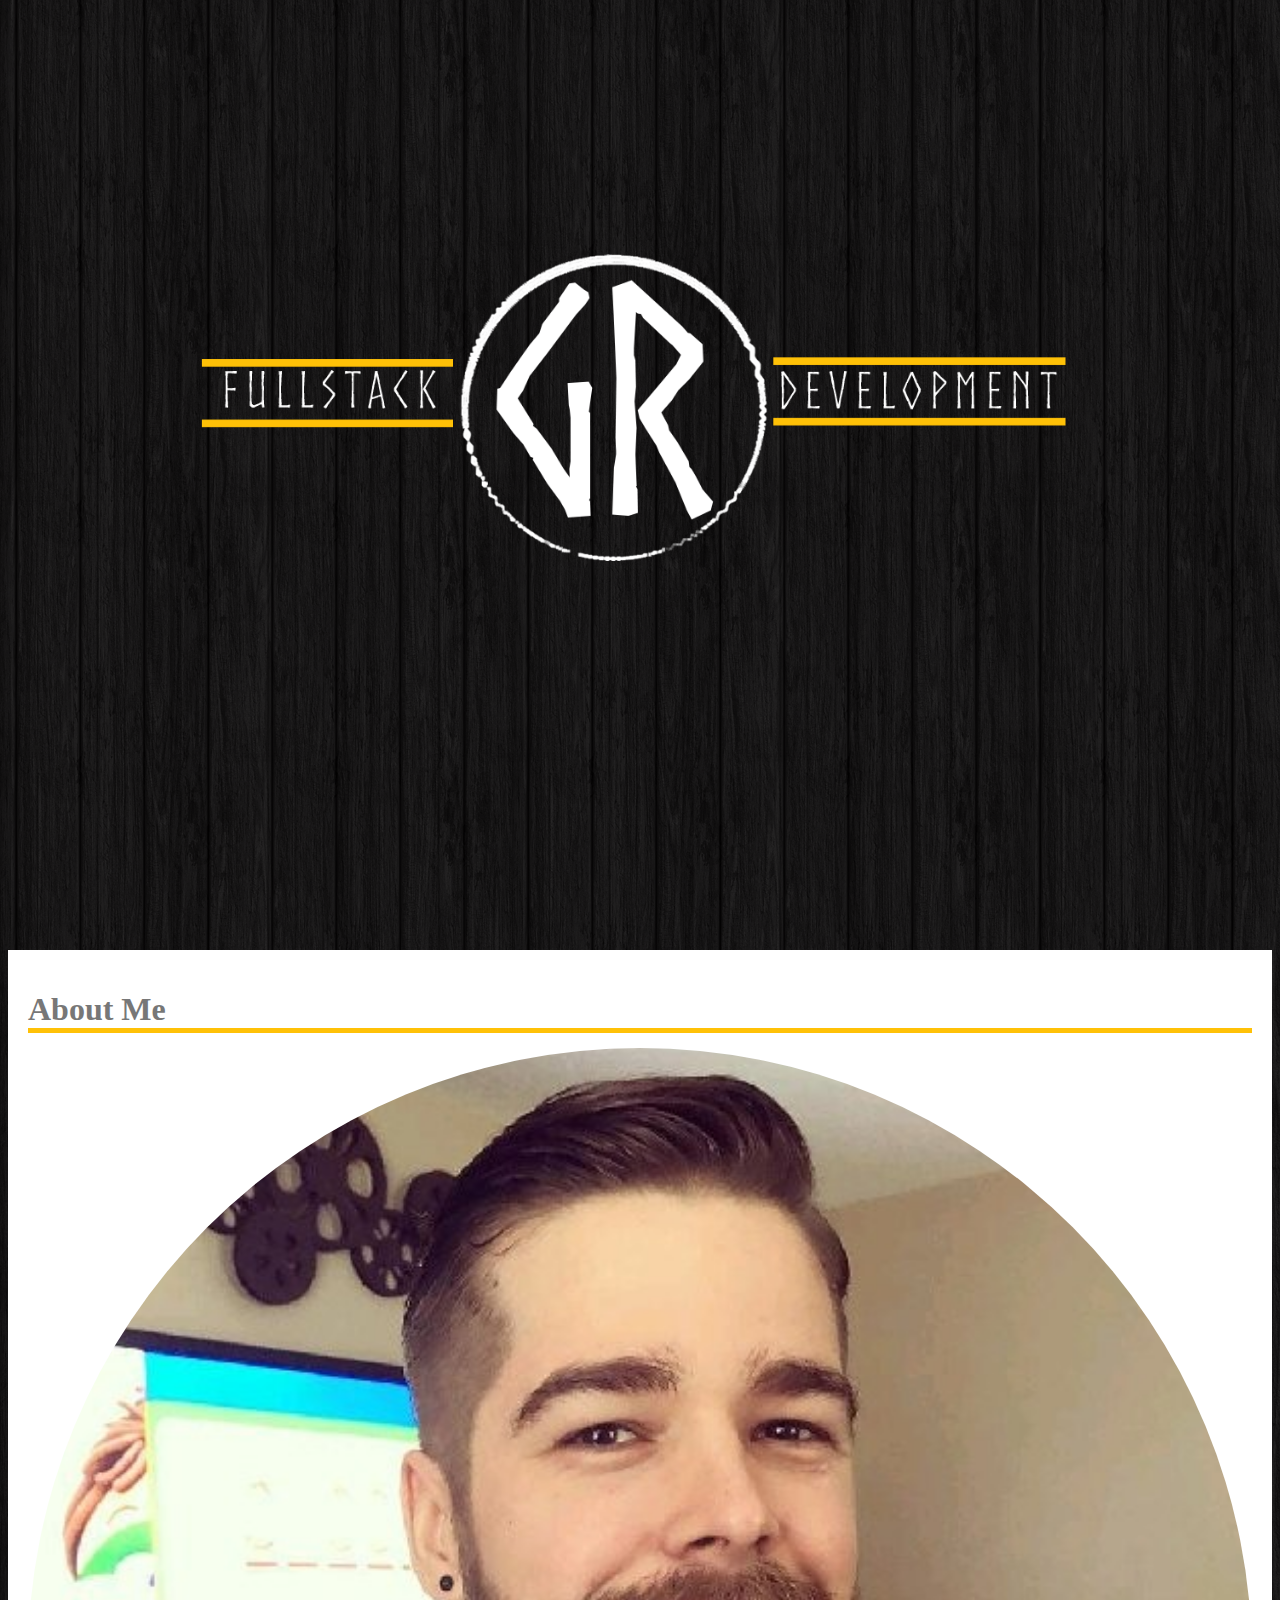
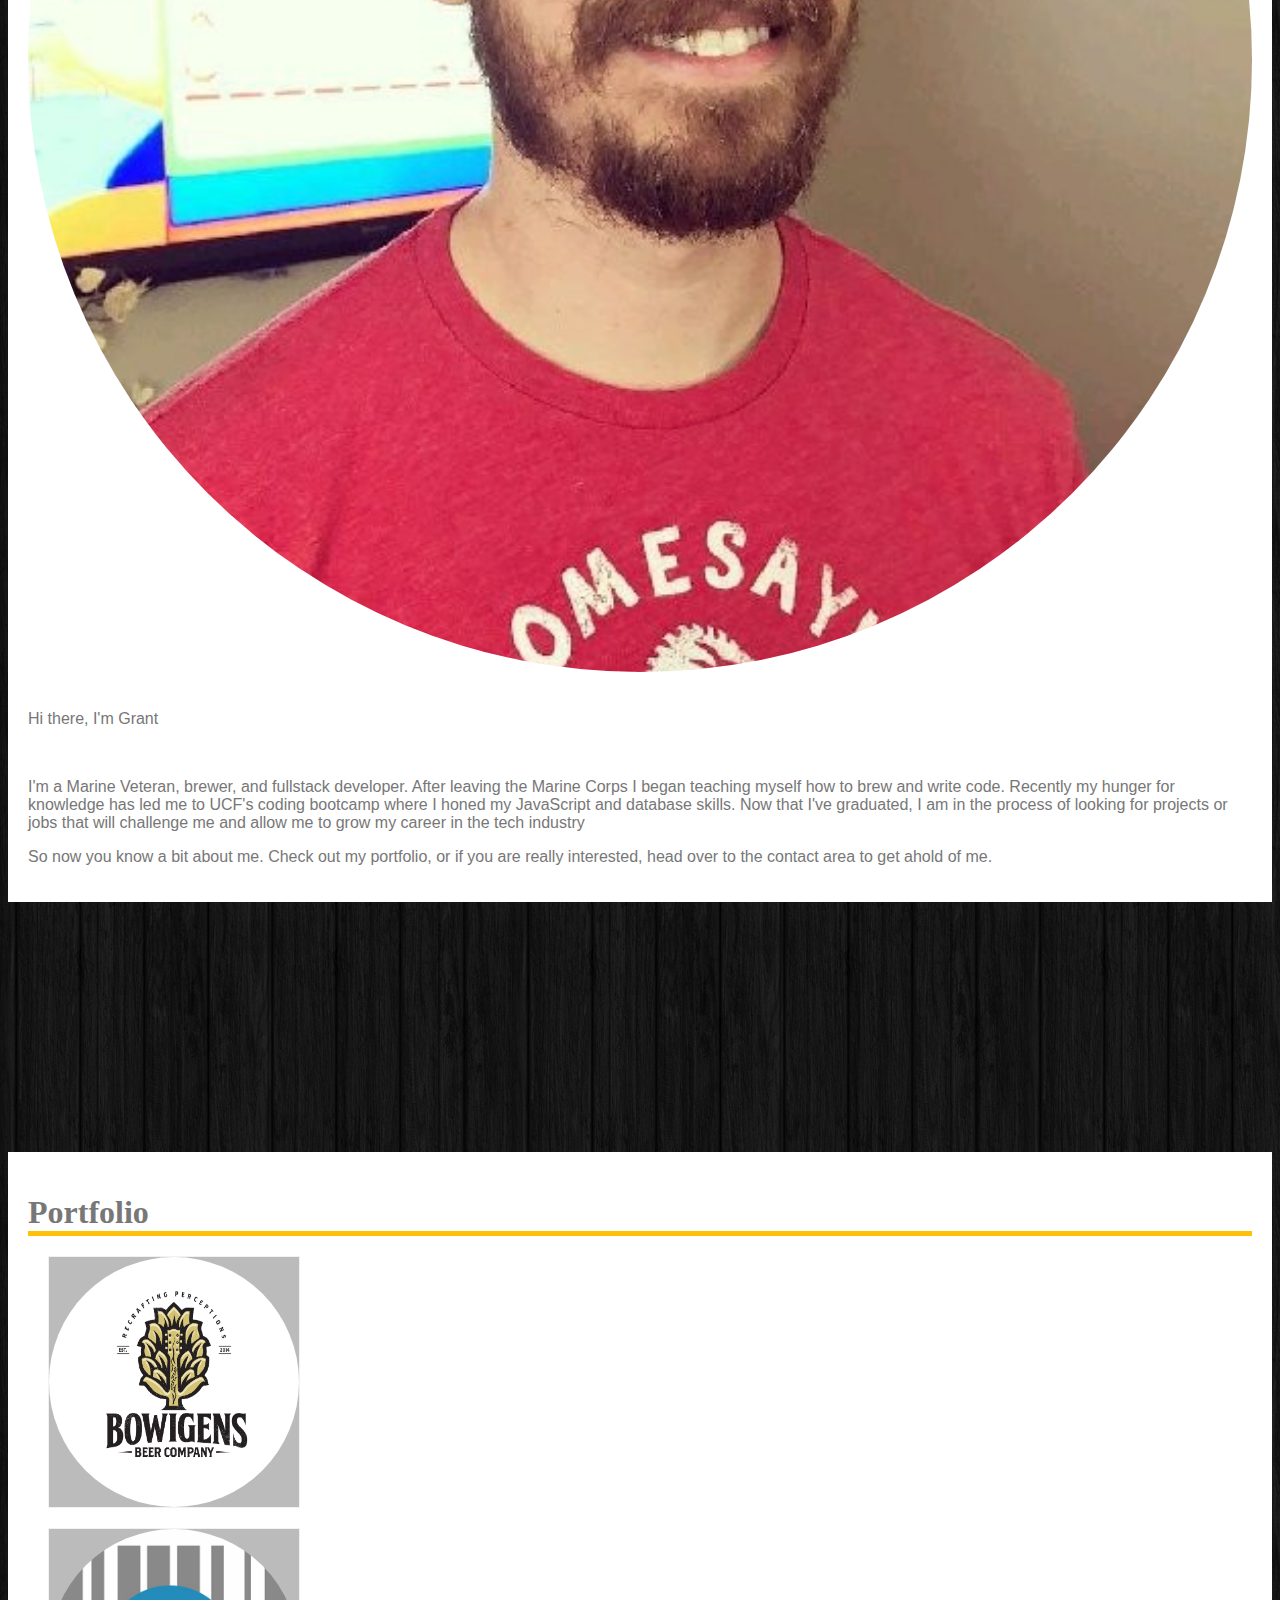
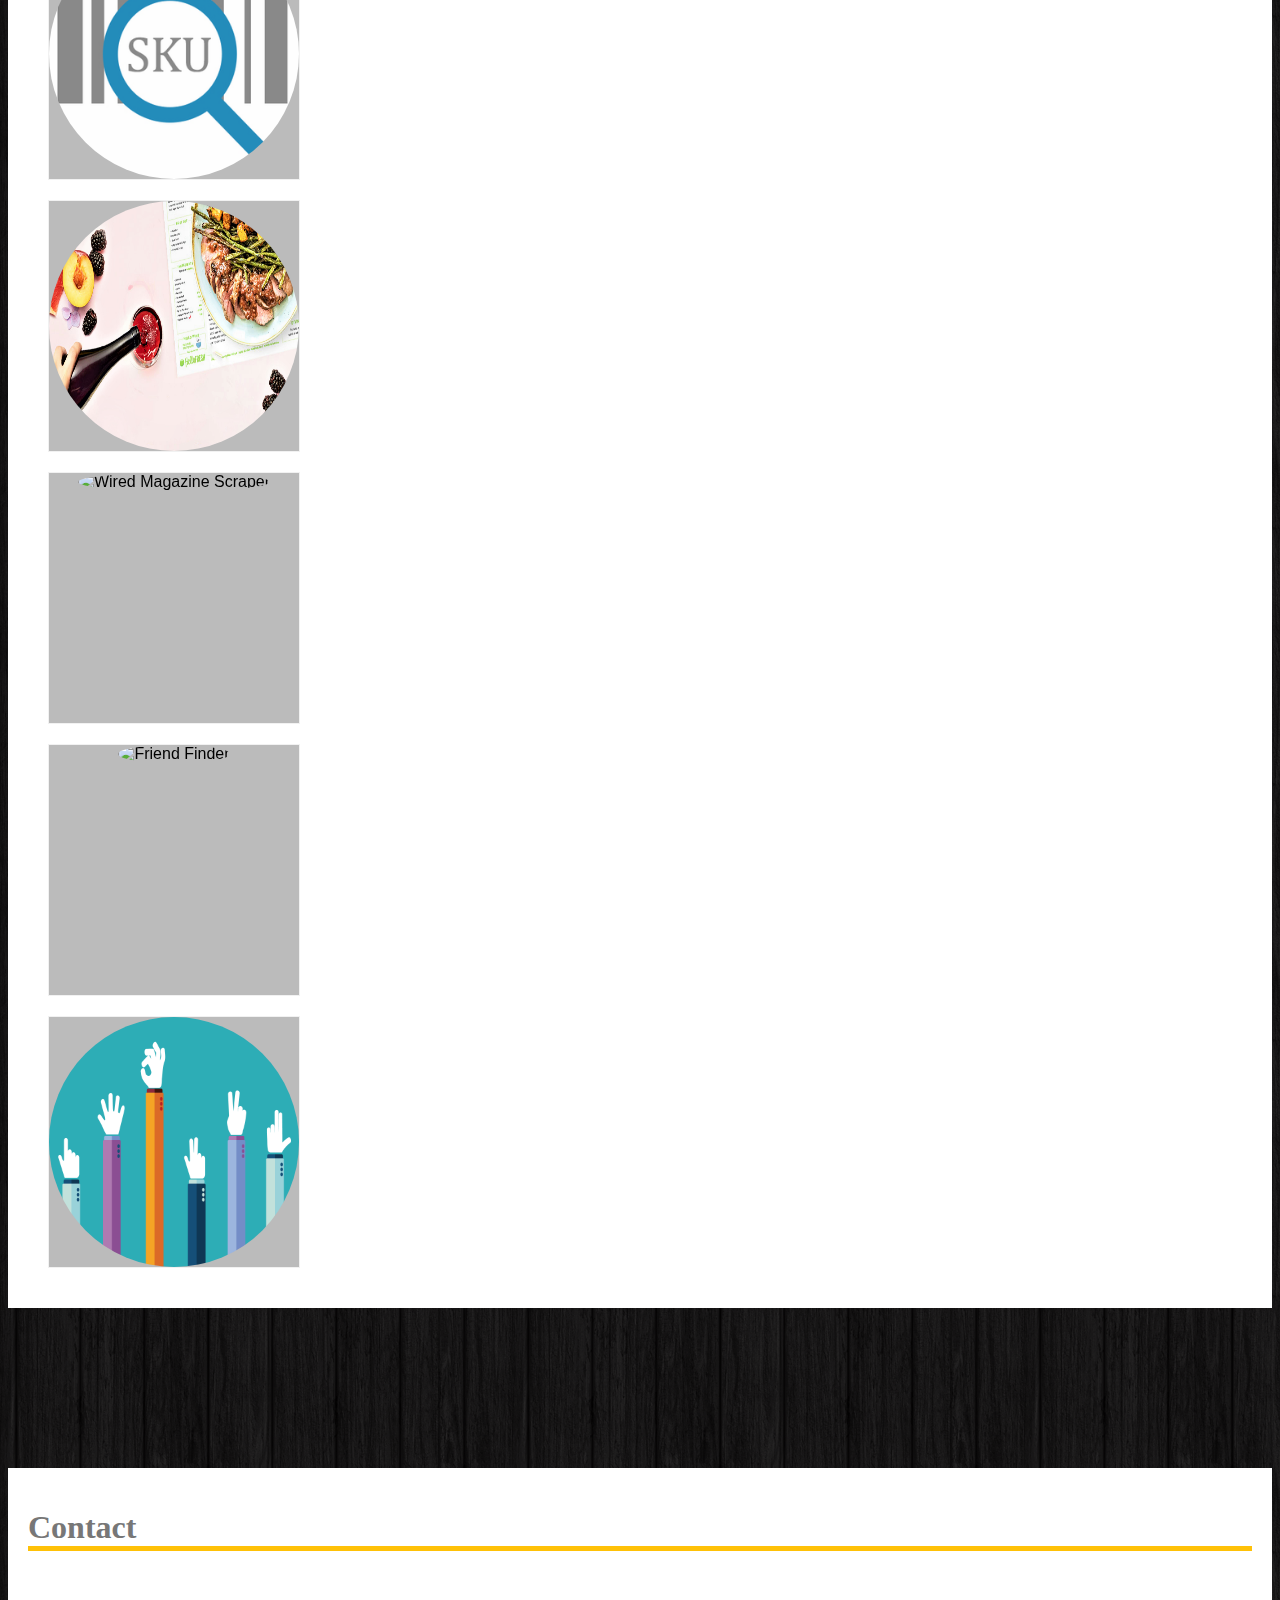
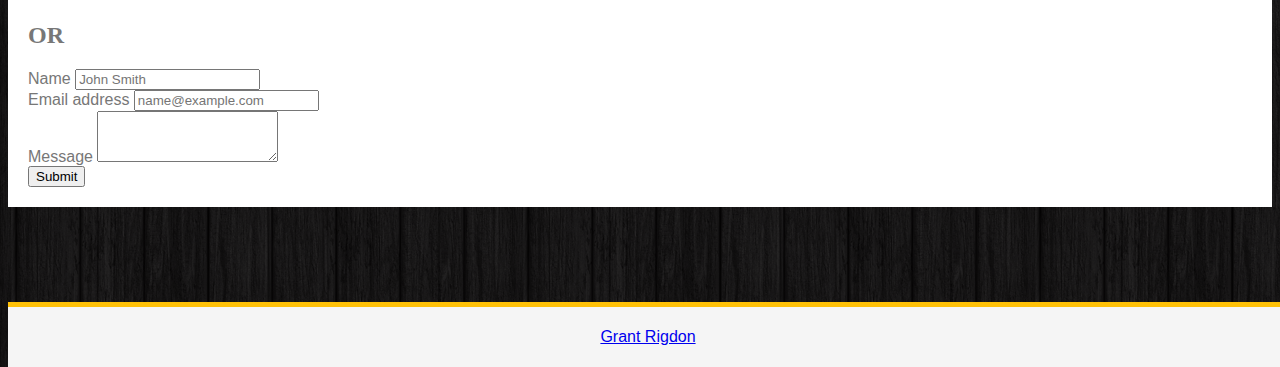
==== commit b80b233e: "menu update" ====
--- a/index.html
+++ b/index.html
@@ -15,27 +15,15 @@
 </head>
 
 <body>
-  <nav class="navbar navbar-expand-lg fixed-top navbar-light bg-light">
+  <!-- <nav class="navbar navbar-expand-lg fixed-top navbar-light bg-light">
     <a class="navbar-brand" href="#logo">Grant Rigdon</a>
     <button class="navbar-toggler" type="button" data-toggle="collapse" data-target="#navbarNav" aria-controls="navbarNav"
       aria-expanded="false" aria-label="Toggle navigation">
       <span class="navbar-toggler-icon"></span>
     </button>
-    <div class="collapse navbar-collapse" id="navbarNav">
-      <ul class="navbar-nav ml-auto">
-        <li class="nav-item line">
-          <a class="nav-link" href="#about">About Me <span class="sr-only">(current)</span></a>
-        </li>
-        <li class="nav-item line">
-          <a class="nav-link" href="#portfolio">Portfolio</a>
-        </li>
-        <li class="nav-item">
-          <a class="nav-link" href="#contact">Contact</a>
-        </li>
-      </ul>
-    </div>
-  </nav>
-  <div id="logo" class="col-12">
+    
+  </nav> -->
+  <div id="logo" class="col-12 slit-in-horizontal">
     <img id="gr" src="assets/GRANT LOGO.png">
   </div>
   <div id="about">
@@ -212,9 +200,19 @@
       </div>
     </div>
   </div>
+  <div id="nav">
+    <div class="menu-list">
+      <a class="chip" href="#about"><i class="fas fa-user-circle fa-2x"></i>About Me</a>
+      <br>
+      <a class="chip" href="#portfolio"><i class="fas fa-folder-open fa-2x"></i>Portfolio</a>
+      <br>
+      <a class="chip" href="#contact"><i class="fas fa-envelope-open-text fa-2x"></i>Contact</a>
+    </div>
+    <i  class="fas fa-chevron-circle-up fa-4x menu"></i>
+  </div>
   <footer class="footer">
     <div class="container">
-      <span class="text-muted">Copyright&copy;</span>
+      <a href="#logo"><span class="text-muted">Grant Rigdon</span></a>
     </div>
   </footer>
 
@@ -227,9 +225,20 @@
   <script src="https://stackpath.bootstrapcdn.com/bootstrap/4.1.3/js/bootstrap.min.js" integrity="sha384-ChfqqxuZUCnJSK3+MXmPNIyE6ZbWh2IMqE241rYiqJxyMiZ6OW/JmZQ5stwEULTy"
     crossorigin="anonymous"></script>
 <script>
-    $(".btn-warning").on("click",() => {
-      $(".form-control").val()=""
-    })
+  
+  $(".btn-warning").on("click",() => {
+    $(".form-control").val()=""
+  })
+
+  $('.menu').on("click",() =>  {
+    $('.menu').toggleClass('menu-rotate')
+    $('.menu-list').toggle('.menu-list-open slide-in-bottom')
+  })
+
+  $(".chip").on("click", () => {
+    $('.menu').toggleClass('menu-rotate')
+    $('.menu-list').toggle('.menu-list-open')
+  })
 </script>
   
 </body>
--- a/assets/style.css
+++ b/assets/style.css
@@ -92,46 +92,143 @@
 }
 
 .flip-card {
-    background-color: transparent;
-    width: 250px;
-    height: 250px;
-    border: 1px solid #f1f1f1;
-    perspective: 1000px; /* Remove this if you don't want the 3D effect */
+background-color: transparent;
+width: 250px;
+height: 250px;
+border: 1px solid #f1f1f1;
+perspective: 1000px; /* Remove this if you don't want the 3D effect */
+}
+
+/* This container is needed to position the front and back side */
+.flip-card-inner {
+position: relative;
+width: 100%;
+height: 100%;
+text-align: center;
+transition: transform 0.8s;
+transform-style: preserve-3d;
+}
+
+/* Do an horizontal flip when you move the mouse over the flip box container */
+.flip-card:hover .flip-card-inner {
+transform: rotateY(180deg);
+}
+
+/* Position the front and back side */
+.flip-card-front, .flip-card-back {
+position: absolute;
+width: 100%;
+height: 100%;
+backface-visibility: hidden;
+}
+
+/* Style the front side (fallback if image is missing) */
+.flip-card-front {
+background-color: #bbb;
+color: black;
+}
+
+/* Style the back side */
+.flip-card-back {
+background-color: #ffc107;    
+color: white;
+transform: rotateY(180deg);
+}
+
+@media (max-width: 767.98px) {
+    #gr{
+        width: 100%;
+        margin-top: 180px;
+        margin-bottom:100px;
+    }
+}
+
+#nav {
+    position: fixed;
+    bottom: 7%;
+    right: 5%;
+}
+.menu {
+color: #ffc107;
+margin: 20px auto;
+transition: transform .25s linear;
+transform-origin: center;
+transform-style: preserve-3D;
+float: right;
+cursor:pointer;
+
+}
+
+.menu-rotate {
+    transform: rotate(180deg);
+}
+
+.menu-list  {
+    display: none;
+    text-align: right;    
+        
+}
+.menu-list-open {
+    display: inline;
+    	
+}
+.chip {
+    color: #777777;
+    display: inline-block;
+    padding: 0 25px;
+    height: 50px;
+    font-size: 16px;
+    line-height: 50px;
+    border-radius: 25px;
+    background-color: #f1f1f1;
+    margin-top: 10px;
+}
+
+.chip i {    
+    margin: 10px 20px 10px 5px ;
+        
+}
+
+.slit-in-horizontal {
+	-webkit-animation: slit-in-horizontal 0.45s ease-out both;
+	        animation: slit-in-horizontal 0.45s ease-out both;
+}
+
+@-webkit-keyframes slit-in-horizontal {
+    0% {
+      -webkit-transform: translateZ(-800px) rotateX(90deg);
+              transform: translateZ(-800px) rotateX(90deg);
+      opacity: 0;
+    }
+    54% {
+      -webkit-transform: translateZ(-160px) rotateX(87deg);
+              transform: translateZ(-160px) rotateX(87deg);
+      opacity: 1;
+    }
+    100% {
+      -webkit-transform: translateZ(0) rotateX(0);
+              transform: translateZ(0) rotateX(0);
+    }
   }
-  
-  /* This container is needed to position the front and back side */
-  .flip-card-inner {
-    position: relative;
-    width: 100%;
-    height: 100%;
-    text-align: center;
-    transition: transform 0.8s;
-    transform-style: preserve-3d;
+  @keyframes slit-in-horizontal {
+    0% {
+      -webkit-transform: translateZ(-800px) rotateX(90deg);
+              transform: translateZ(-800px) rotateX(90deg);
+      opacity: 0;
+    }
+    54% {
+      -webkit-transform: translateZ(-160px) rotateX(87deg);
+              transform: translateZ(-160px) rotateX(87deg);
+      opacity: 1;
+    }
+    100% {
+      -webkit-transform: translateZ(0) rotateX(0);
+              transform: translateZ(0) rotateX(0);
+    }
   }
   
-  /* Do an horizontal flip when you move the mouse over the flip box container */
-  .flip-card:hover .flip-card-inner {
-    transform: rotateY(180deg);
-  }
-  
-  /* Position the front and back side */
-  .flip-card-front, .flip-card-back {
-    position: absolute;
-    width: 100%;
-    height: 100%;
-    backface-visibility: hidden;
-  }
-  
-  /* Style the front side (fallback if image is missing) */
-  .flip-card-front {
-    background-color: #bbb;
-    color: black;
-  }
-  
-  /* Style the back side */
-  .flip-card-back {
-    background-color: #ffc107;    
-    color: white;
-    transform: rotateY(180deg);
-  }
-
+  
+  
+  
+
+
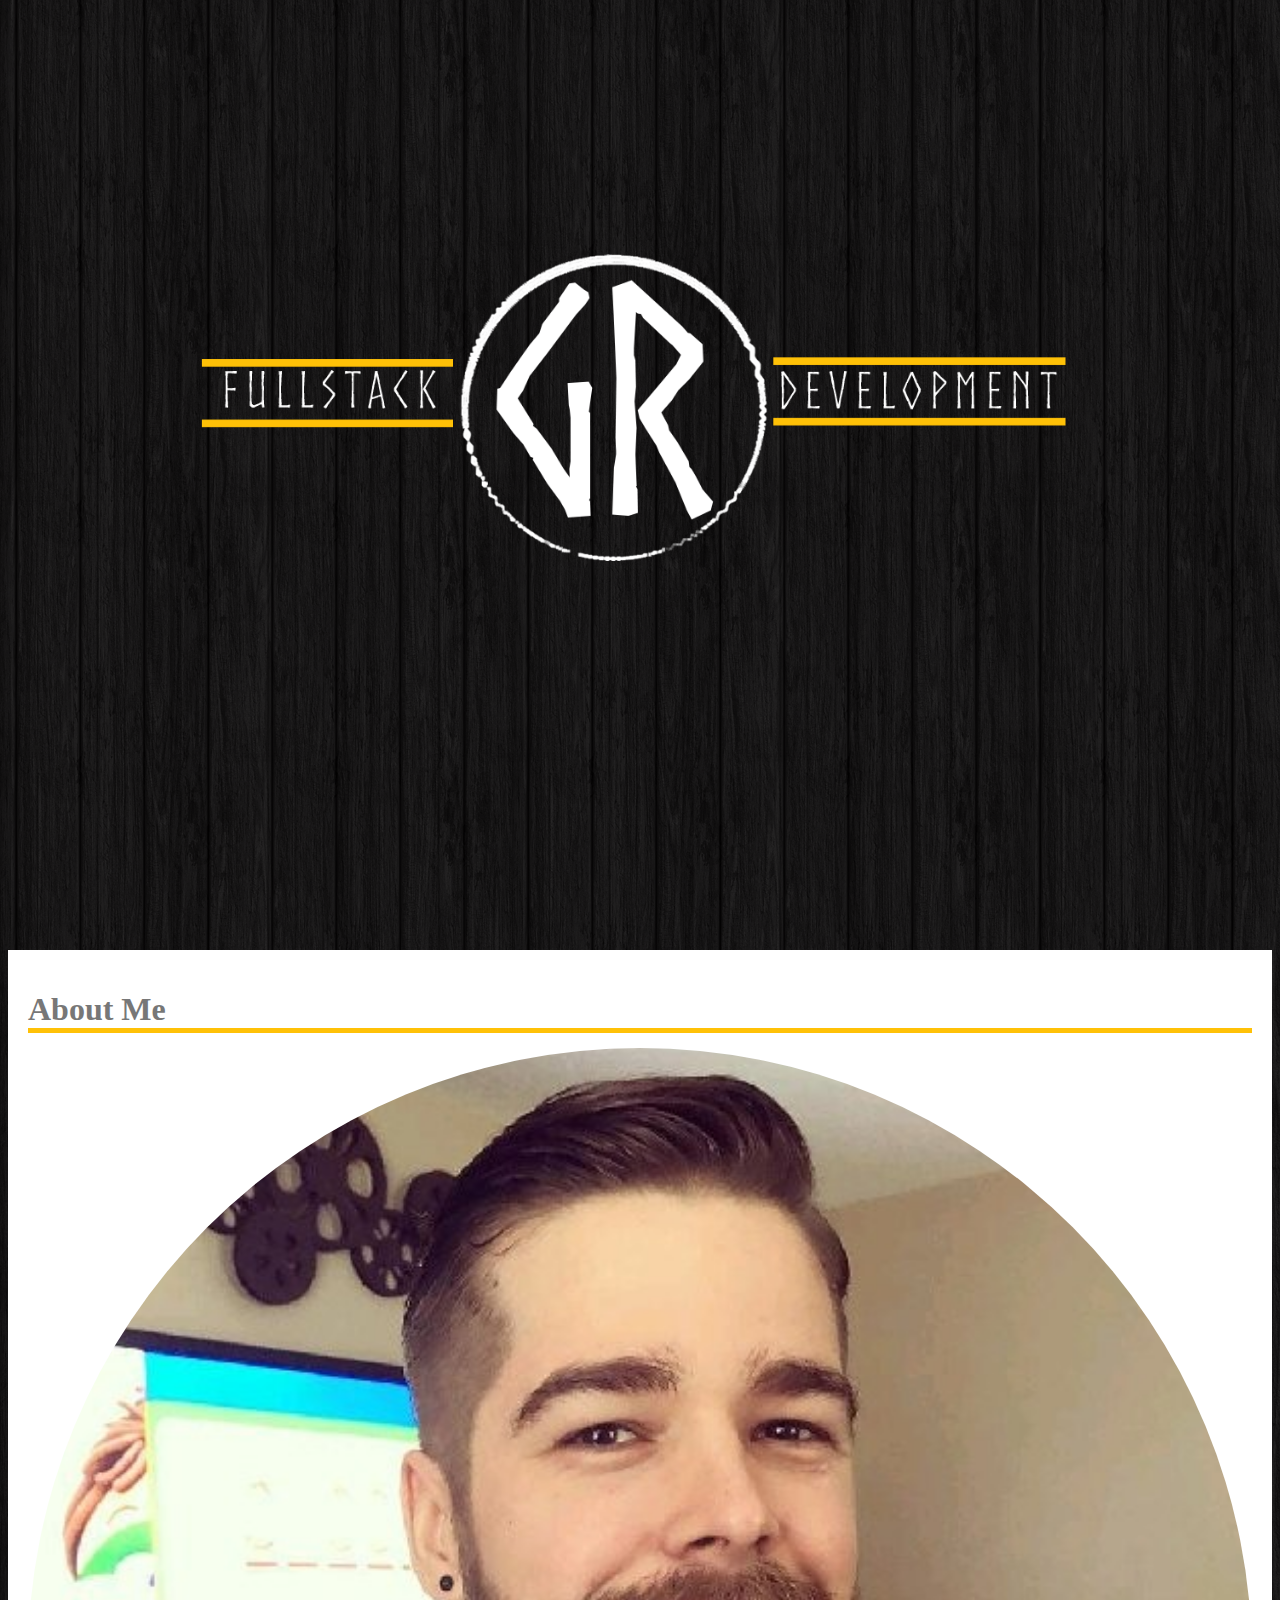
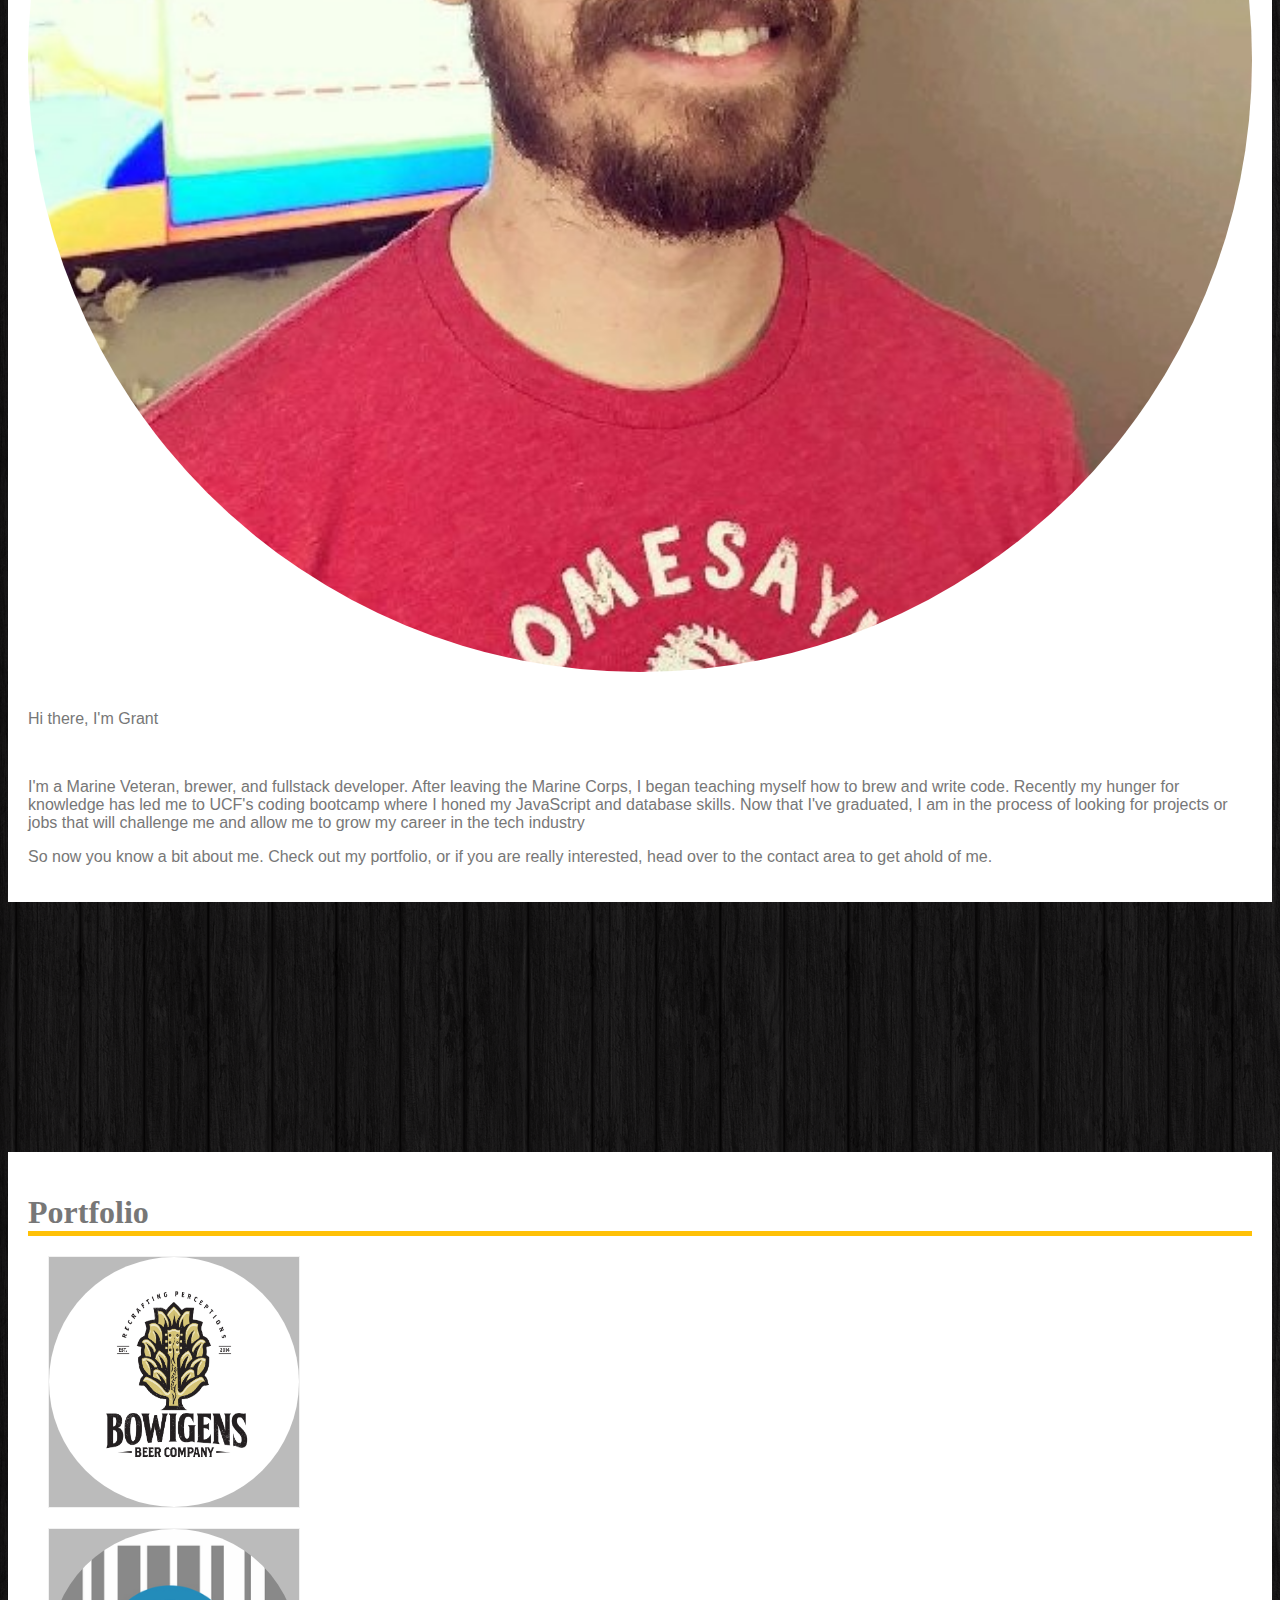
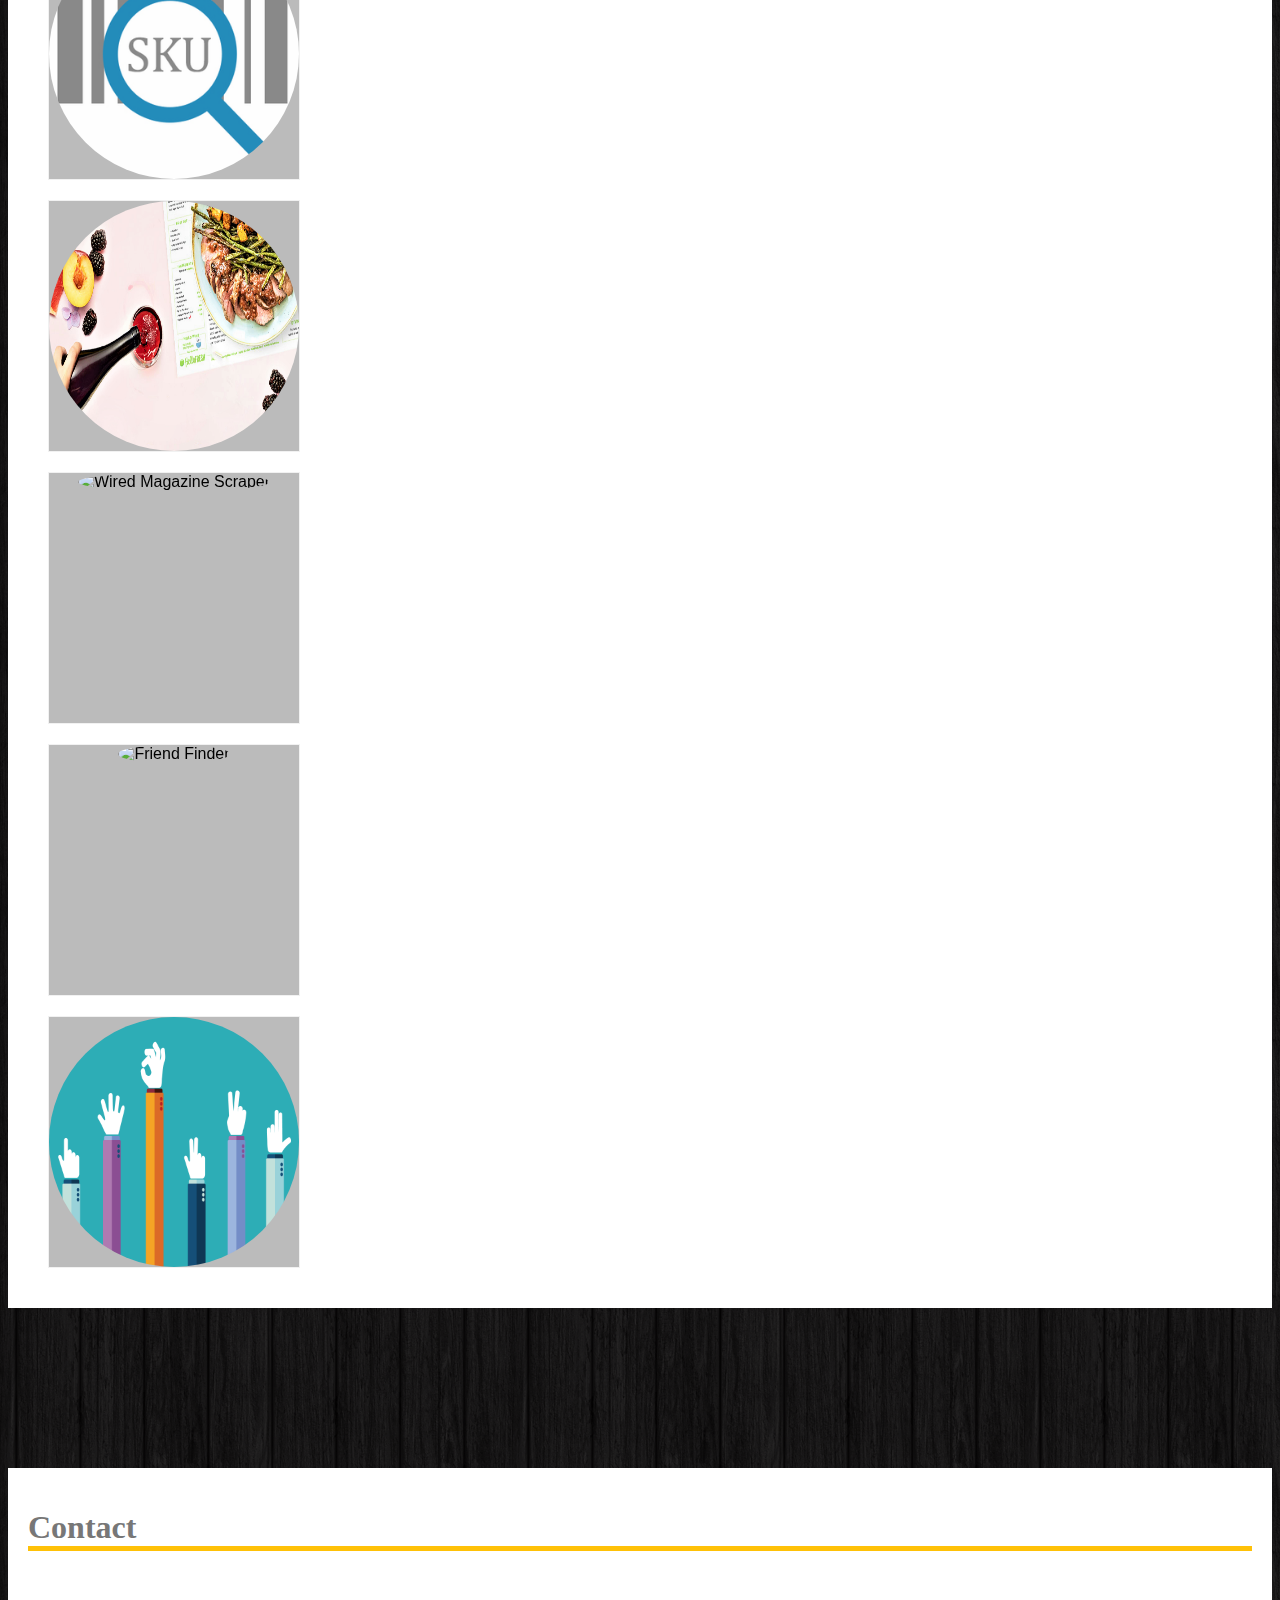
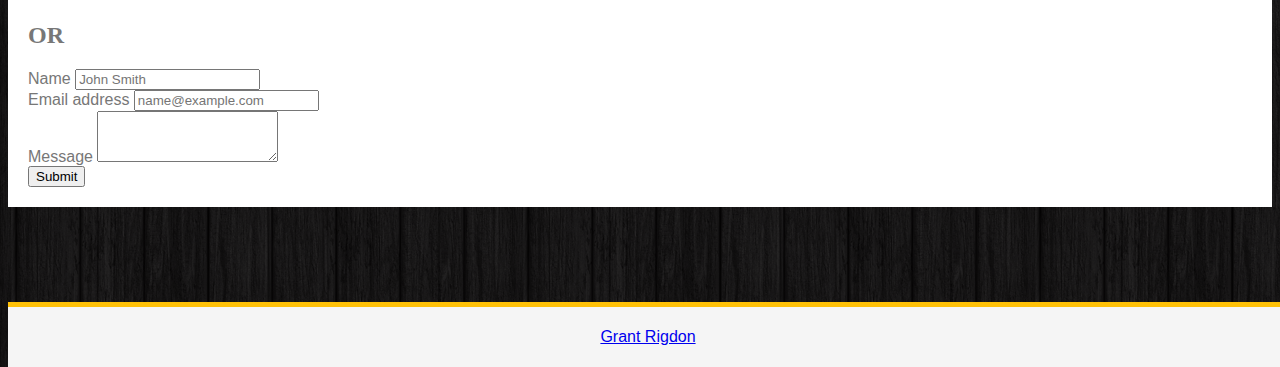
==== commit 230ddba0: "grammar fixed" ====
--- a/index.html
+++ b/index.html
@@ -42,7 +42,7 @@
         <br>
         <p>Hi there, I'm Grant</p>
         <br>
-        <p>I'm a Marine Veteran, brewer, and fullstack developer. After leaving the Marine Corps I began teaching myself how to brew and write code. Recently my hunger for knowledge has led me to UCF's coding bootcamp where I honed my JavaScript and database skills. Now that I've graduated, I am in the process of looking for projects or jobs that will challenge me and allow me to grow my career in the tech industry</p>
+        <p>I'm a Marine Veteran, brewer, and fullstack developer. After leaving the Marine Corps, I began teaching myself how to brew and write code. Recently my hunger for knowledge has led me to UCF's coding bootcamp where I honed my JavaScript and database skills. Now that I've graduated, I am in the process of looking for projects or jobs that will challenge me and allow me to grow my career in the tech industry</p>
         <p>So now you know a bit about me. Check out my portfolio, or if you are really interested, head over to the contact area to get ahold of me.</p>
       </div>
     </div>
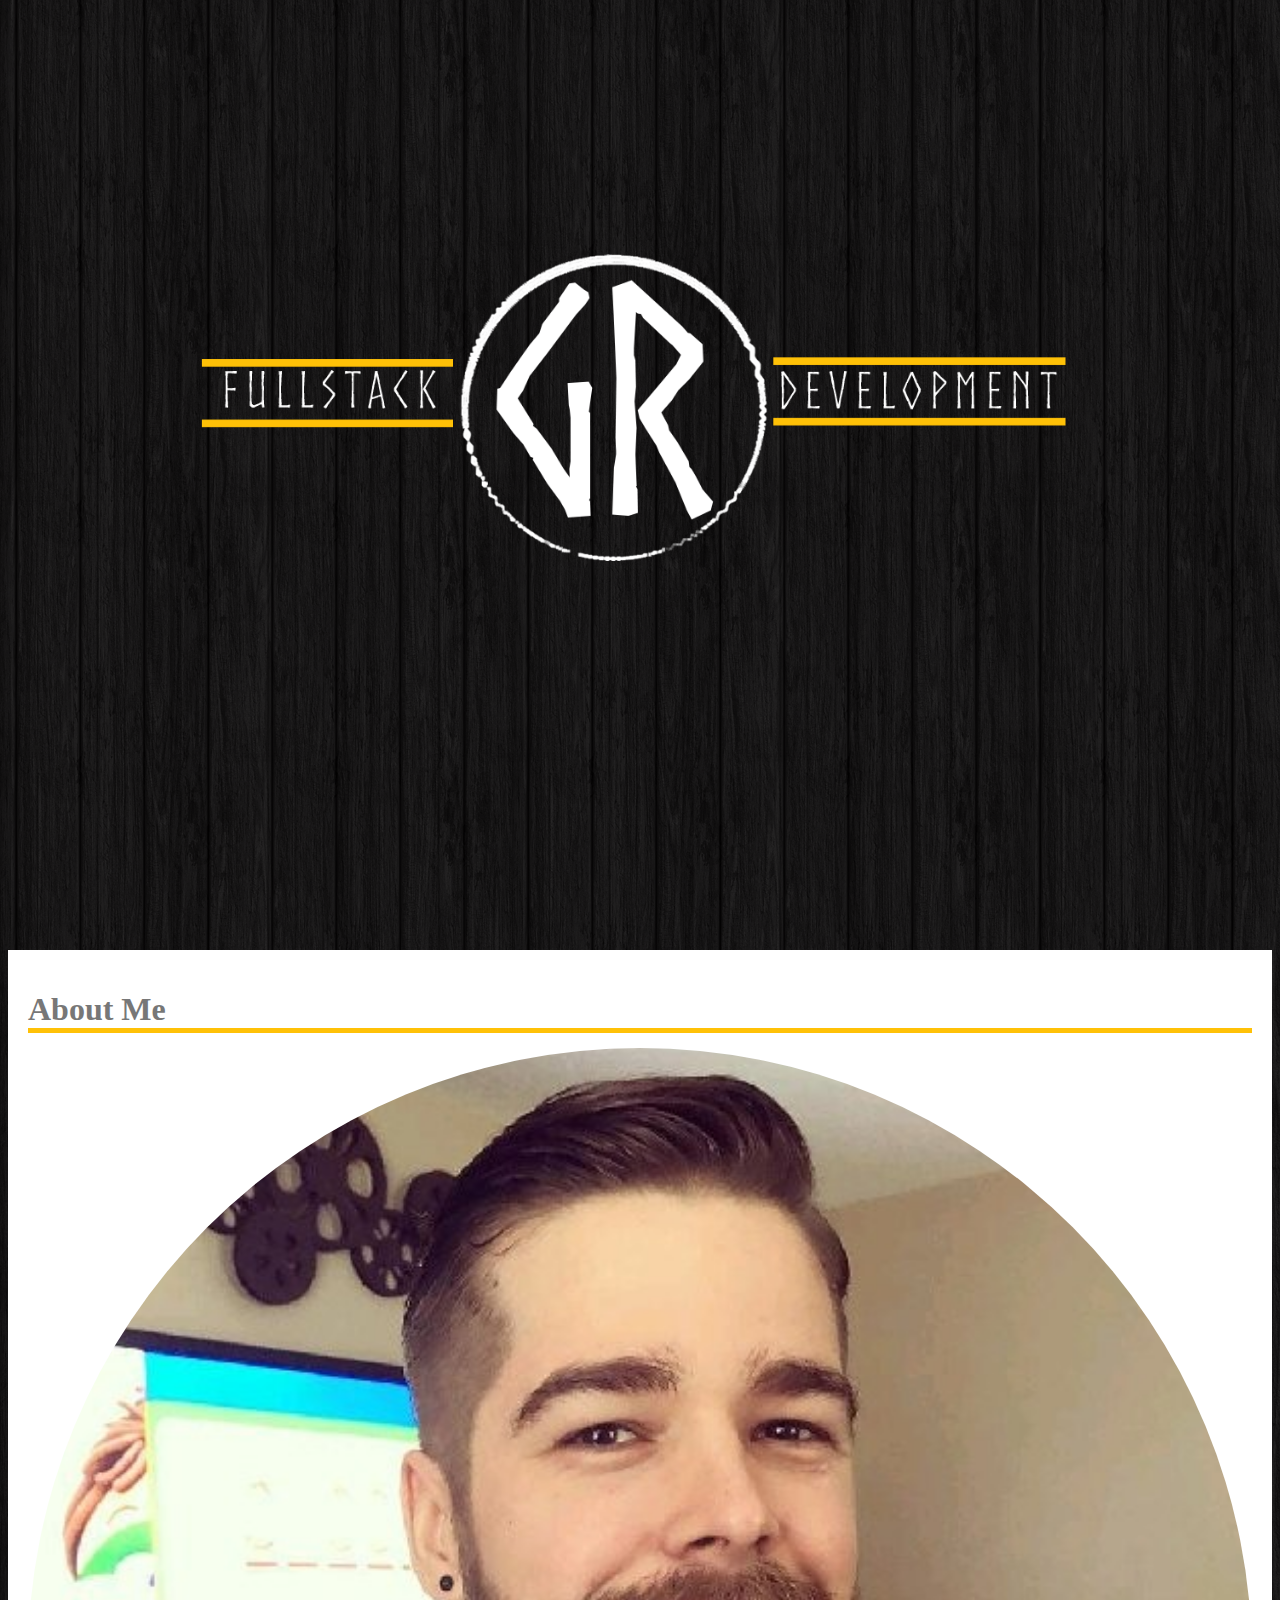
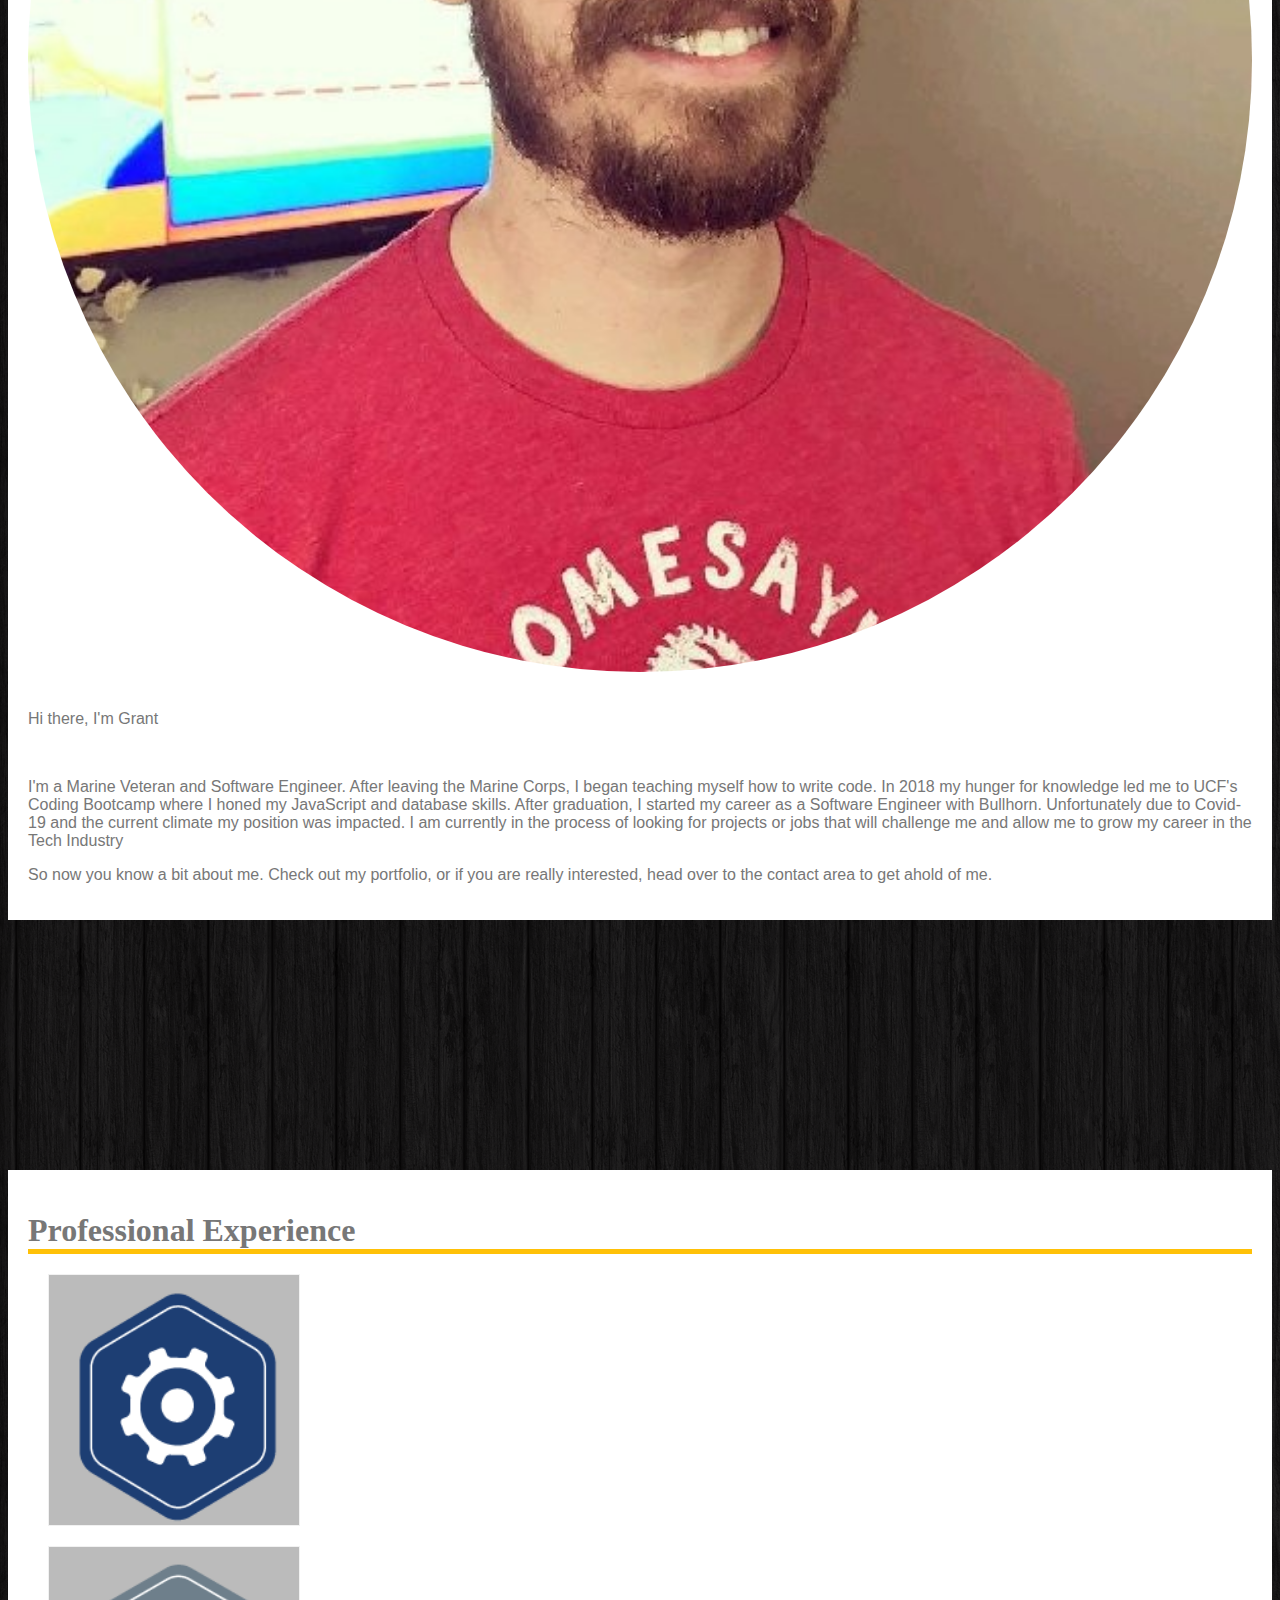
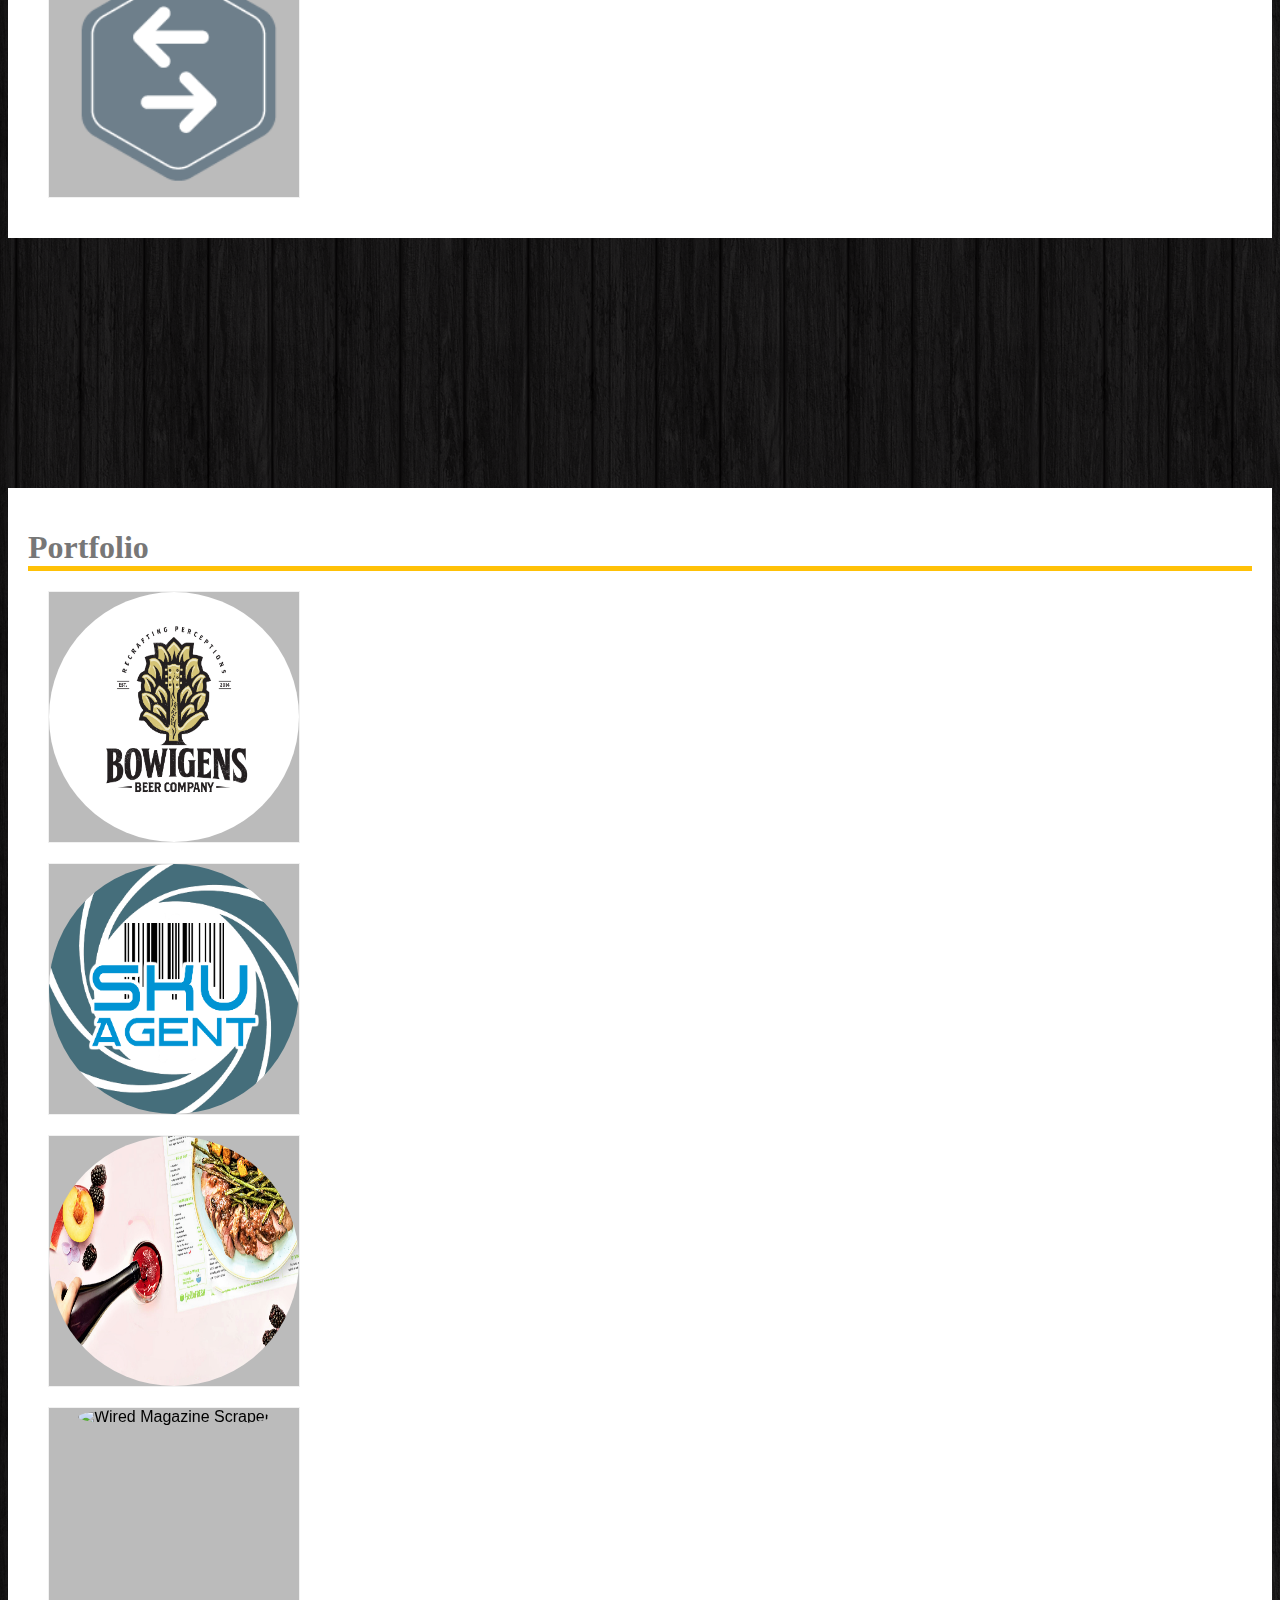
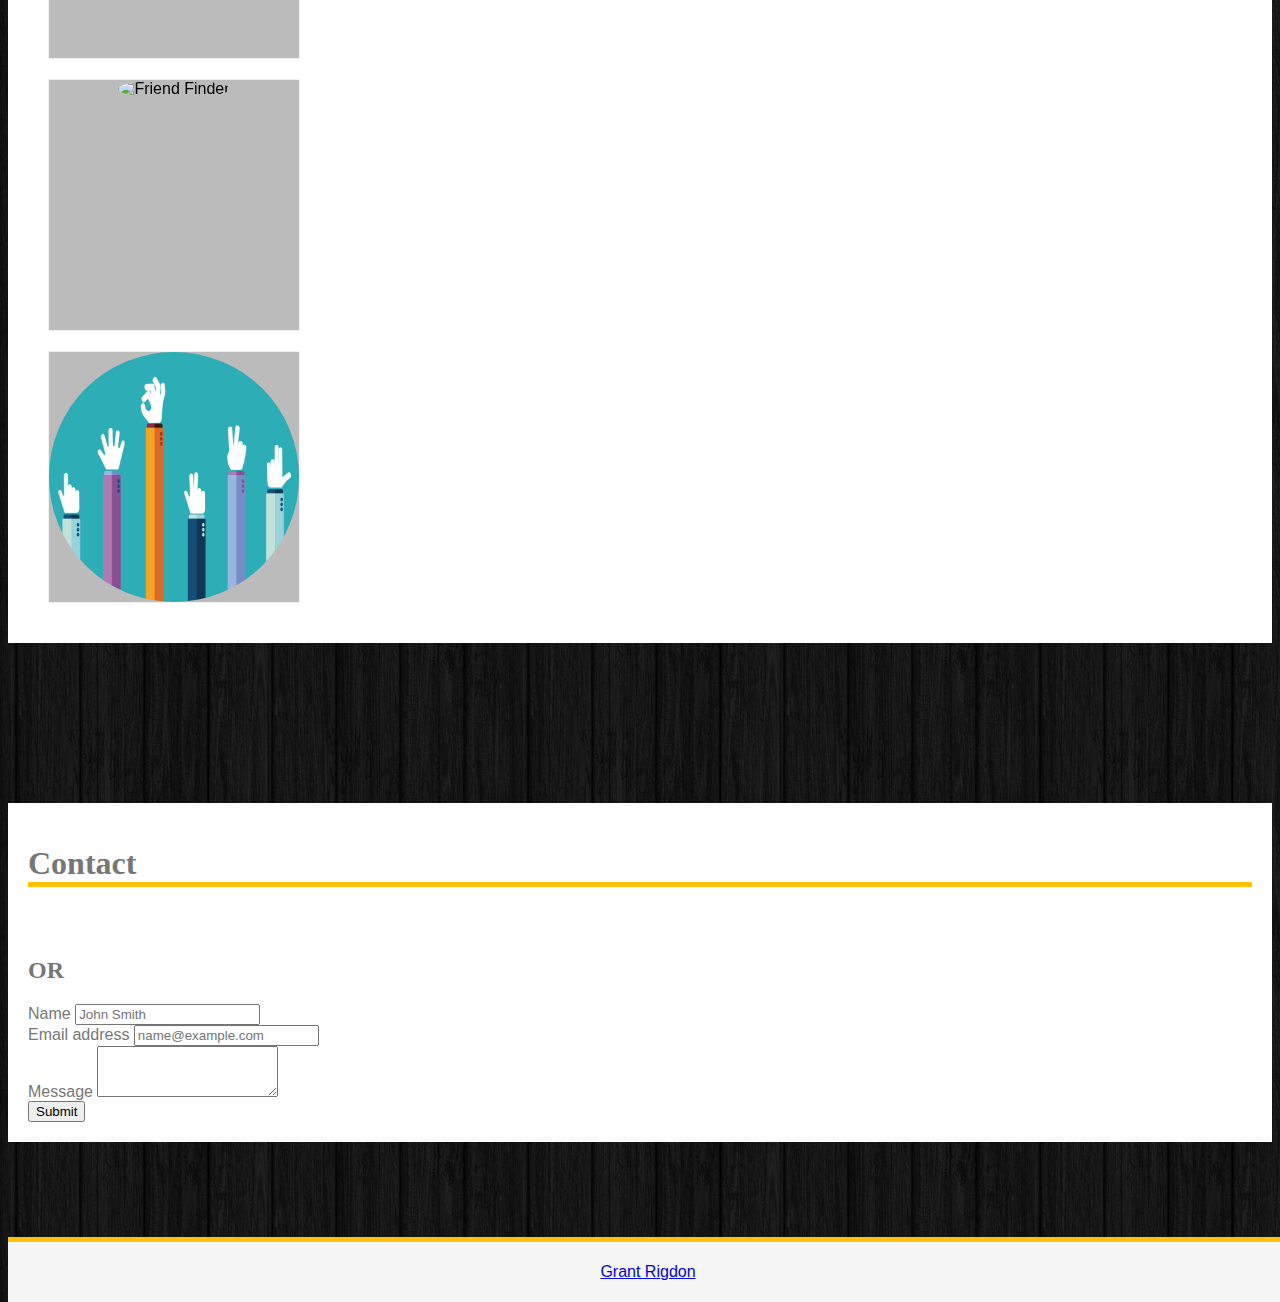
==== commit 376dac3f: "updated portfolio" ====
--- a/index.html
+++ b/index.html
@@ -42,11 +42,53 @@
         <br>
         <p>Hi there, I'm Grant</p>
         <br>
-        <p>I'm a Marine Veteran, brewer, and fullstack developer. After leaving the Marine Corps, I began teaching myself how to brew and write code. Recently my hunger for knowledge has led me to UCF's coding bootcamp where I honed my JavaScript and database skills. Now that I've graduated, I am in the process of looking for projects or jobs that will challenge me and allow me to grow my career in the tech industry</p>
+        <p>I'm a Marine Veteran and Software Engineer. After leaving the Marine Corps, I began teaching myself how to write code. In 2018 my hunger for knowledge led me to UCF's Coding Bootcamp where I honed my JavaScript and database skills. After graduation, I started my career as a Software Engineer with Bullhorn. Unfortunately due to Covid-19 and the current climate my position was impacted. I am currently in the process of looking for projects or jobs that will challenge me and allow me to grow my career in the Tech Industry</p>
         <p>So now you know a bit about me. Check out my portfolio, or if you are really interested, head over to the contact area to get ahold of me.</p>
       </div>
     </div>
 
+  </div>
+  <div id="professional-experience">
+    <br>
+    <br>
+    <br>
+    <br>
+    <br>
+    <div class="container box">
+      <h1>Professional Experience</h1>
+      <div class="row">
+        <div class="col-md-4">
+          <a href="https://www.bullhorn.com/products/bullhorn-fyre-sync/">
+            <div class="card flip-card">
+              <div class="flip-card-inner">
+                <div class="flip-card-front">            
+                  <img class="card-img" src="assets\VMS-Sync_linear_dark-logoonly.png" alt="Bullhorn VMS Sync">
+                </div>
+                <div class="flip-card-back">
+                  <h2 class="card-title">Bullhorn VMS Sync</h2>
+                  <p>Rapid VMS automation, with an average req delivery time of 10 seconds or less</p>
+                </div>
+              </div>
+            </div>
+          </a>
+        </div>
+        <div class="col-md-4">
+          <a href="https://www.bullhorn.com/products/bullhorn-fyre-sync/">
+            <div class="card flip-card">
+              <div class="flip-card-inner">
+                <div class="flip-card-front">            
+                  <img class="card-img" src="assets\Sidebar_linear_dark.png" alt="Bullhorn Sourcing Accelerator">
+                </div>
+                <div class="flip-card-back">
+                  <h2 class="card-title">Bullhorn Sourcing Accelerator</h2>
+                  <p>Automatically capture candidates and pull them into your ATS.</p>
+                </div>
+              </div>
+            </div>
+          </a>
+        </div>
+      </div>
+    </div>
   </div>
   <div id="portfolio">
   <br>
@@ -203,6 +245,8 @@
   <div id="nav">
     <div class="menu-list">
       <a class="chip" href="#about"><i class="fas fa-user-circle fa-2x"></i>About Me</a>
+      <br>
+      <a class="chip" href="#professional-experience"><i class="fas fa-user-tie fa-2x"></i>Professional Experience</a>
       <br>
       <a class="chip" href="#portfolio"><i class="fas fa-folder-open fa-2x"></i>Portfolio</a>
       <br>
--- a/assets/style.css
+++ b/assets/style.css
@@ -83,6 +83,10 @@
     margin: auto;
     color: #777;
     
+}
+
+.icons:hover {
+    color: #ffc107;
 }
 
 #or {
@@ -184,6 +188,10 @@
     margin-top: 10px;
 }
 
+.chip:hover {
+    color: #ffc107;
+}
+
 .chip i {    
     margin: 10px 20px 10px 5px ;
         
